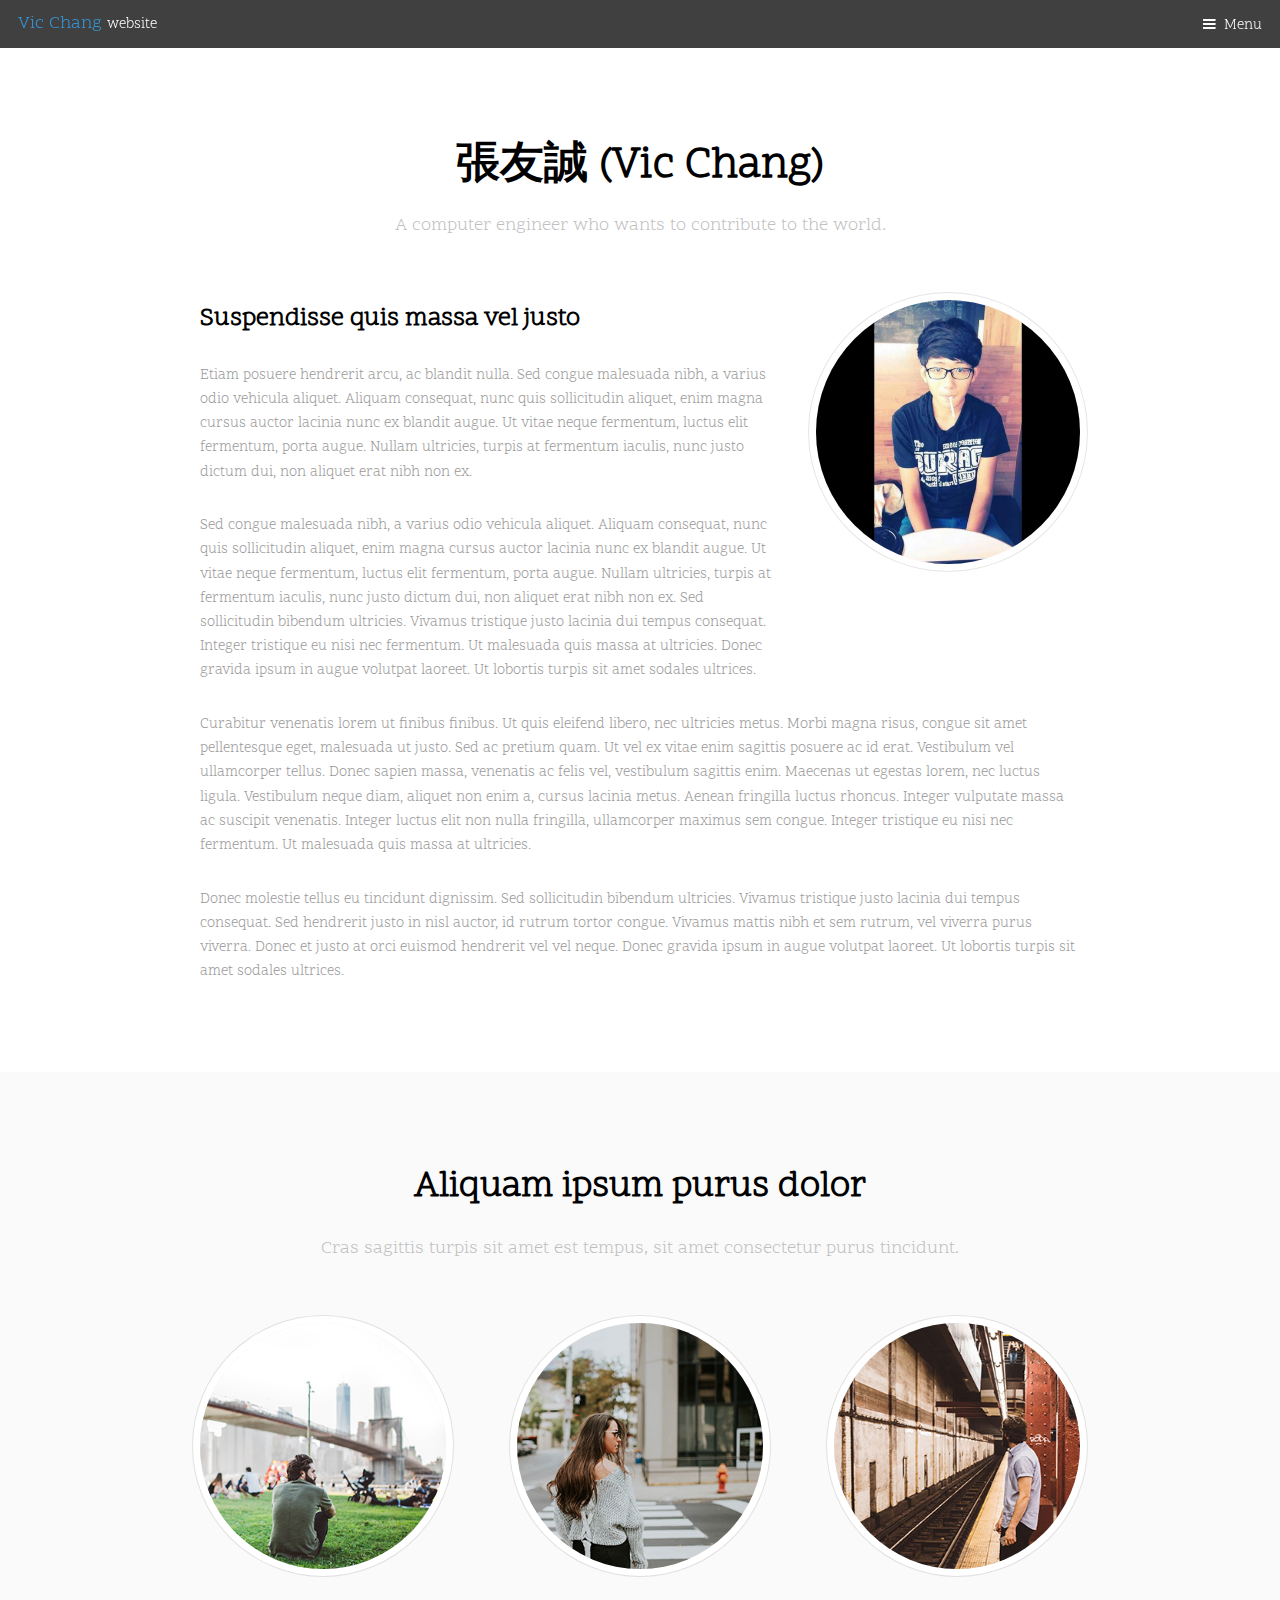
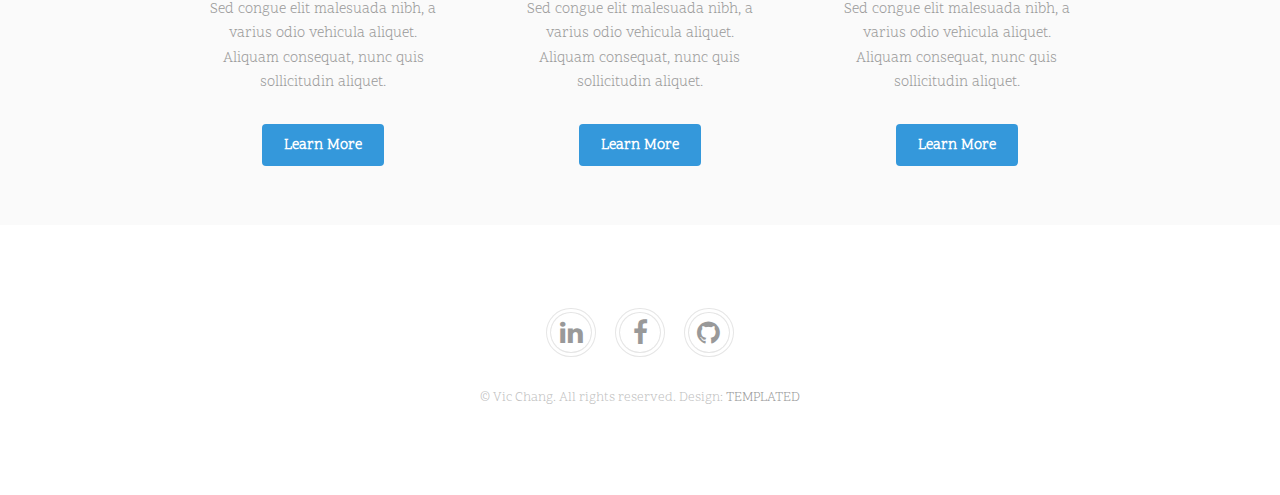
==== introduction.html @ eda4cd10 "without complete introduction" ====
<!DOCTYPE HTML>
<!--
	Urban by TEMPLATED
	templated.co @templatedco
	Released for free under the Creative Commons Attribution 3.0 license (templated.co/license)
-->
<html>
	<head>
		<title>Vic Chang website</title>
		<meta name="author" content="Vic.Chang">
        <meta name="description" content="My Personal Website">
        <meta name="keywords" content="Vic Chang">
        <meta charset="utf-8">
		<meta name="viewport" content="width=device-width, initial-scale=1" />
		<link rel="stylesheet" href="assets/css/main.css" />
	</head>
	<body class="subpage">

		<!-- Header -->
			<header id="header">
				<div class="logo"><a href="index.html">Vic Chang <span>website</span></a></div>
				<a href="#menu">Menu</a>
			</header>

		<!-- Nav -->
			<nav id="menu">
				<ul class="links">
					<li><a href="index.html">Home</a></li>
					<li><a href="introduction.html">Introduction</a></li>
				</ul>
			</nav>

		<!-- Main -->
			<div id="main">

				<!-- Section -->
					<section class="wrapper">
						<div class="inner">
							<header class="align-center">
								<h1>張友誠 (Vic Chang)</h1>
								<p>A computer engineer who wants to contribute to the world.</p>
							</header>
							<div class="flex flex-2">
								<div class="col col2">
									<h3>Suspendisse quis massa vel justo</h3>
									<p>Etiam posuere hendrerit arcu, ac blandit nulla. Sed congue malesuada nibh, a varius odio vehicula aliquet. Aliquam consequat, nunc quis sollicitudin aliquet, enim magna cursus auctor lacinia nunc ex blandit augue. Ut vitae neque fermentum, luctus elit fermentum, porta augue. Nullam ultricies, turpis at fermentum iaculis, nunc justo dictum dui, non aliquet erat nibh non ex.</p>
									<p>Sed congue malesuada nibh, a varius odio vehicula aliquet. Aliquam consequat, nunc quis sollicitudin aliquet, enim magna cursus auctor lacinia nunc ex blandit augue. Ut vitae neque fermentum, luctus elit fermentum, porta augue. Nullam ultricies, turpis at fermentum iaculis, nunc justo dictum dui, non aliquet erat nibh non ex. Sed sollicitudin bibendum ultricies. Vivamus tristique justo lacinia dui tempus consequat. Integer tristique eu nisi nec fermentum. Ut malesuada quis massa at ultricies. Donec gravida ipsum in augue volutpat laoreet. Ut lobortis turpis sit amet sodales ultrices.</p>
								</div>
								<div class="col col1 first">
									<div class="image round fit">
										<a href="generic.html" class="link"><img src="images/pic01.jpg" alt="" /></a>
									</div>
								</div>
							</div>
							<p>Curabitur venenatis lorem ut finibus finibus. Ut quis eleifend libero, nec ultricies metus. Morbi magna risus, congue sit amet pellentesque eget, malesuada ut justo. Sed ac pretium quam. Ut vel ex vitae enim sagittis posuere ac id erat. Vestibulum vel ullamcorper tellus. Donec sapien massa, venenatis ac felis vel, vestibulum sagittis enim. Maecenas ut egestas lorem, nec luctus ligula. Vestibulum neque diam, aliquet non enim a, cursus lacinia metus. Aenean fringilla luctus rhoncus. Integer vulputate massa ac suscipit venenatis. Integer luctus elit non nulla fringilla, ullamcorper maximus sem congue. Integer tristique eu nisi nec fermentum. Ut malesuada quis massa at ultricies.</p>
							<p>Donec molestie tellus eu tincidunt dignissim. Sed sollicitudin bibendum ultricies. Vivamus tristique justo lacinia dui tempus consequat. Sed hendrerit justo in nisl auctor, id rutrum tortor congue. Vivamus mattis nibh et sem rutrum, vel viverra purus viverra. Donec et justo at orci euismod hendrerit vel vel neque. Donec gravida ipsum in augue volutpat laoreet. Ut lobortis turpis sit amet sodales ultrices.</p>
						</div>
					</section>

				<!-- Section -->
					<section class="wrapper style1">
						<div class="inner">
							<header class="align-center">
								<h2>Aliquam ipsum purus dolor</h2>
								<p>Cras sagittis turpis sit amet est tempus, sit amet consectetur purus tincidunt.</p>
							</header>
							<div class="flex flex-3">
								<div class="col align-center">
									<div class="image round fit">
										<img src="images/pic03.jpg" alt="" />
									</div>
									<p>Sed congue elit malesuada nibh, a varius odio vehicula aliquet. Aliquam consequat, nunc quis sollicitudin aliquet. </p>
									<a href="#" class="button">Learn More</a>
								</div>
								<div class="col align-center">
									<div class="image round fit">
										<img src="images/pic05.jpg" alt="" />
									</div>
									<p>Sed congue elit malesuada nibh, a varius odio vehicula aliquet. Aliquam consequat, nunc quis sollicitudin aliquet. </p>
									<a href="#" class="button">Learn More</a>
								</div>
								<div class="col align-center">
									<div class="image round fit">
										<img src="images/pic04.jpg" alt="" />
									</div>
									<p>Sed congue elit malesuada nibh, a varius odio vehicula aliquet. Aliquam consequat, nunc quis sollicitudin aliquet. </p>
									<a href="#" class="button">Learn More</a>
								</div>
							</div>
						</div>
					</section>

			</div>

		<!-- Footer -->
			<footer id="footer">
				<div class="copyright">
					<ul class="icons">
						<li><a href="https://www.linkedin.com/in/%E5%8F%8B%E8%AA%A0-%E5%BC%B5-ab530b111/" class="icon fa-linkedin"><span class="label">Twitter</span></a></li>
						<li><a href="https://www.facebook.com/profile.php?id=100000401295450" class="icon fa-facebook"><span class="label">Facebook</span></a></li>
						<li><a href="https://github.com/vic85821" class="icon fa-github"><span class="label">Instagram</span></a></li>
					</ul>
					<p>&copy; Vic Chang. All rights reserved. Design: <a href="https://templated.co">TEMPLATED</a></p>
				</div>
			</footer>

		<!-- Scripts -->
			<script src="assets/js/jquery.min.js"></script>
			<script src="assets/js/jquery.scrolly.min.js"></script>
			<script src="assets/js/jquery.scrollex.min.js"></script>
			<script src="assets/js/skel.min.js"></script>
			<script src="assets/js/util.js"></script>
			<script src="assets/js/main.js"></script>

	</body>
</html>
---- assets/css/main.css ----
@charset "UTF-8";
@import url(font-awesome.min.css);
@import url("https://fonts.googleapis.com/css?family=Scope+One|Trocchi");

/*
	Urban by TEMPLATED
	templated.co @templatedco
	Released for free under the Creative Commons Attribution 3.0 license (templated.co/license)
*/

/* Reset */

	html, body, div, span, applet, object, iframe, h1, h2, h3, h4, h5, h6, p, blockquote, pre, a, abbr, acronym, address, big, cite, code, del, dfn, em, img, ins, kbd, q, s, samp, small, strike, strong, sub, sup, tt, var, b, u, i, center, dl, dt, dd, ol, ul, li, fieldset, form, label, legend, table, caption, tbody, tfoot, thead, tr, th, td, article, aside, canvas, details, embed, figure, figcaption, footer, header, hgroup, menu, nav, output, ruby, section, summary, time, mark, audio, video {
		margin: 0;
		padding: 0;
		border: 0;
		font-size: 100%;
		font: inherit;
		vertical-align: baseline;
	}

	article, aside, details, figcaption, figure, footer, header, hgroup, menu, nav, section {
		display: block;
	}

	body {
		line-height: 1;
	}

	ol, ul {
		list-style: none;
	}

	blockquote, q {
		quotes: none;
	}

	blockquote:before, blockquote:after, q:before, q:after {
		content: '';
		content: none;
	}

	table {
		border-collapse: collapse;
		border-spacing: 0;
	}

	body {
		-webkit-text-size-adjust: none;
	}

/* Box Model */

	*, *:before, *:after {
		-moz-box-sizing: border-box;
		-webkit-box-sizing: border-box;
		box-sizing: border-box;
	}

/* Containers */

	.container {
		margin-left: auto;
		margin-right: auto;
	}

	.container.\31 25\25 {
		width: 100%;
		max-width: 100em;
		min-width: 80em;
	}

	.container.\37 5\25 {
		width: 60em;
	}

	.container.\35 0\25 {
		width: 40em;
	}

	.container.\32 5\25 {
		width: 20em;
	}

	.container {
		width: 80em;
	}

	@media screen and (max-width: 1680px) {

		.container.\31 25\25 {
			width: 100%;
			max-width: 100em;
			min-width: 80em;
		}

		.container.\37 5\25 {
			width: 60em;
		}

		.container.\35 0\25 {
			width: 40em;
		}

		.container.\32 5\25 {
			width: 20em;
		}

		.container {
			width: 80em;
		}

	}

	@media screen and (max-width: 1280px) {

		.container.\31 25\25 {
			width: 100%;
			max-width: 81.25em;
			min-width: 65em;
		}

		.container.\37 5\25 {
			width: 48.75em;
		}

		.container.\35 0\25 {
			width: 32.5em;
		}

		.container.\32 5\25 {
			width: 16.25em;
		}

		.container {
			width: 65em;
		}

	}

	@media screen and (max-width: 980px) {

		.container.\31 25\25 {
			width: 100%;
			max-width: 112.5%;
			min-width: 90%;
		}

		.container.\37 5\25 {
			width: 67.5%;
		}

		.container.\35 0\25 {
			width: 45%;
		}

		.container.\32 5\25 {
			width: 22.5%;
		}

		.container {
			width: 90%;
		}

	}

	@media screen and (max-width: 736px) {

		.container.\31 25\25 {
			width: 100%;
			max-width: 112.5%;
			min-width: 90%;
		}

		.container.\37 5\25 {
			width: 67.5%;
		}

		.container.\35 0\25 {
			width: 45%;
		}

		.container.\32 5\25 {
			width: 22.5%;
		}

		.container {
			width: 90% !important;
		}

	}

	@media screen and (max-width: 480px) {

		.container.\31 25\25 {
			width: 100%;
			max-width: 112.5%;
			min-width: 90%;
		}

		.container.\37 5\25 {
			width: 67.5%;
		}

		.container.\35 0\25 {
			width: 45%;
		}

		.container.\32 5\25 {
			width: 22.5%;
		}

		.container {
			width: 90% !important;
		}

	}

/* Grid */

	.row {
		border-bottom: solid 1px transparent;
		-moz-box-sizing: border-box;
		-webkit-box-sizing: border-box;
		box-sizing: border-box;
	}

	.row > * {
		float: left;
		-moz-box-sizing: border-box;
		-webkit-box-sizing: border-box;
		box-sizing: border-box;
	}

	.row:after, .row:before {
		content: '';
		display: block;
		clear: both;
		height: 0;
	}

	.row.uniform > * > :first-child {
		margin-top: 0;
	}

	.row.uniform > * > :last-child {
		margin-bottom: 0;
	}

	.row.\30 \25 > * {
		padding: 0 0 0 0em;
	}

	.row.\30 \25 {
		margin: 0 0 -1px 0em;
	}

	.row.uniform.\30 \25 > * {
		padding: 0em 0 0 0em;
	}

	.row.uniform.\30 \25 {
		margin: 0em 0 -1px 0em;
	}

	.row > * {
		padding: 0 0 0 2em;
	}

	.row {
		margin: 0 0 -1px -2em;
	}

	.row.uniform > * {
		padding: 2em 0 0 2em;
	}

	.row.uniform {
		margin: -2em 0 -1px -2em;
	}

	.row.\32 00\25 > * {
		padding: 0 0 0 4em;
	}

	.row.\32 00\25 {
		margin: 0 0 -1px -4em;
	}

	.row.uniform.\32 00\25 > * {
		padding: 4em 0 0 4em;
	}

	.row.uniform.\32 00\25 {
		margin: -4em 0 -1px -4em;
	}

	.row.\31 50\25 > * {
		padding: 0 0 0 3em;
	}

	.row.\31 50\25 {
		margin: 0 0 -1px -3em;
	}

	.row.uniform.\31 50\25 > * {
		padding: 3em 0 0 3em;
	}

	.row.uniform.\31 50\25 {
		margin: -3em 0 -1px -3em;
	}

	.row.\35 0\25 > * {
		padding: 0 0 0 1em;
	}

	.row.\35 0\25 {
		margin: 0 0 -1px -1em;
	}

	.row.uniform.\35 0\25 > * {
		padding: 1em 0 0 1em;
	}

	.row.uniform.\35 0\25 {
		margin: -1em 0 -1px -1em;
	}

	.row.\32 5\25 > * {
		padding: 0 0 0 0.5em;
	}

	.row.\32 5\25 {
		margin: 0 0 -1px -0.5em;
	}

	.row.uniform.\32 5\25 > * {
		padding: 0.5em 0 0 0.5em;
	}

	.row.uniform.\32 5\25 {
		margin: -0.5em 0 -1px -0.5em;
	}

	.\31 2u, .\31 2u\24 {
		width: 100%;
		clear: none;
		margin-left: 0;
	}

	.\31 1u, .\31 1u\24 {
		width: 91.6666666667%;
		clear: none;
		margin-left: 0;
	}

	.\31 0u, .\31 0u\24 {
		width: 83.3333333333%;
		clear: none;
		margin-left: 0;
	}

	.\39 u, .\39 u\24 {
		width: 75%;
		clear: none;
		margin-left: 0;
	}

	.\38 u, .\38 u\24 {
		width: 66.6666666667%;
		clear: none;
		margin-left: 0;
	}

	.\37 u, .\37 u\24 {
		width: 58.3333333333%;
		clear: none;
		margin-left: 0;
	}

	.\36 u, .\36 u\24 {
		width: 50%;
		clear: none;
		margin-left: 0;
	}

	.\35 u, .\35 u\24 {
		width: 41.6666666667%;
		clear: none;
		margin-left: 0;
	}

	.\34 u, .\34 u\24 {
		width: 33.3333333333%;
		clear: none;
		margin-left: 0;
	}

	.\33 u, .\33 u\24 {
		width: 25%;
		clear: none;
		margin-left: 0;
	}

	.\32 u, .\32 u\24 {
		width: 16.6666666667%;
		clear: none;
		margin-left: 0;
	}

	.\31 u, .\31 u\24 {
		width: 8.3333333333%;
		clear: none;
		margin-left: 0;
	}

	.\31 2u\24 + *,
	.\31 1u\24 + *,
	.\31 0u\24 + *,
	.\39 u\24 + *,
	.\38 u\24 + *,
	.\37 u\24 + *,
	.\36 u\24 + *,
	.\35 u\24 + *,
	.\34 u\24 + *,
	.\33 u\24 + *,
	.\32 u\24 + *,
	.\31 u\24 + * {
		clear: left;
	}

	.\-11u {
		margin-left: 91.66667%;
	}

	.\-10u {
		margin-left: 83.33333%;
	}

	.\-9u {
		margin-left: 75%;
	}

	.\-8u {
		margin-left: 66.66667%;
	}

	.\-7u {
		margin-left: 58.33333%;
	}

	.\-6u {
		margin-left: 50%;
	}

	.\-5u {
		margin-left: 41.66667%;
	}

	.\-4u {
		margin-left: 33.33333%;
	}

	.\-3u {
		margin-left: 25%;
	}

	.\-2u {
		margin-left: 16.66667%;
	}

	.\-1u {
		margin-left: 8.33333%;
	}

	@media screen and (max-width: 1680px) {

		.row > * {
			padding: 0 0 0 2em;
		}

		.row {
			margin: 0 0 -1px -2em;
		}

		.row.uniform > * {
			padding: 2em 0 0 2em;
		}

		.row.uniform {
			margin: -2em 0 -1px -2em;
		}

		.row.\32 00\25 > * {
			padding: 0 0 0 4em;
		}

		.row.\32 00\25 {
			margin: 0 0 -1px -4em;
		}

		.row.uniform.\32 00\25 > * {
			padding: 4em 0 0 4em;
		}

		.row.uniform.\32 00\25 {
			margin: -4em 0 -1px -4em;
		}

		.row.\31 50\25 > * {
			padding: 0 0 0 3em;
		}

		.row.\31 50\25 {
			margin: 0 0 -1px -3em;
		}

		.row.uniform.\31 50\25 > * {
			padding: 3em 0 0 3em;
		}

		.row.uniform.\31 50\25 {
			margin: -3em 0 -1px -3em;
		}

		.row.\35 0\25 > * {
			padding: 0 0 0 1em;
		}

		.row.\35 0\25 {
			margin: 0 0 -1px -1em;
		}

		.row.uniform.\35 0\25 > * {
			padding: 1em 0 0 1em;
		}

		.row.uniform.\35 0\25 {
			margin: -1em 0 -1px -1em;
		}

		.row.\32 5\25 > * {
			padding: 0 0 0 0.5em;
		}

		.row.\32 5\25 {
			margin: 0 0 -1px -0.5em;
		}

		.row.uniform.\32 5\25 > * {
			padding: 0.5em 0 0 0.5em;
		}

		.row.uniform.\32 5\25 {
			margin: -0.5em 0 -1px -0.5em;
		}

		.\31 2u\28xlarge\29, .\31 2u\24\28xlarge\29 {
			width: 100%;
			clear: none;
			margin-left: 0;
		}

		.\31 1u\28xlarge\29, .\31 1u\24\28xlarge\29 {
			width: 91.6666666667%;
			clear: none;
			margin-left: 0;
		}

		.\31 0u\28xlarge\29, .\31 0u\24\28xlarge\29 {
			width: 83.3333333333%;
			clear: none;
			margin-left: 0;
		}

		.\39 u\28xlarge\29, .\39 u\24\28xlarge\29 {
			width: 75%;
			clear: none;
			margin-left: 0;
		}

		.\38 u\28xlarge\29, .\38 u\24\28xlarge\29 {
			width: 66.6666666667%;
			clear: none;
			margin-left: 0;
		}

		.\37 u\28xlarge\29, .\37 u\24\28xlarge\29 {
			width: 58.3333333333%;
			clear: none;
			margin-left: 0;
		}

		.\36 u\28xlarge\29, .\36 u\24\28xlarge\29 {
			width: 50%;
			clear: none;
			margin-left: 0;
		}

		.\35 u\28xlarge\29, .\35 u\24\28xlarge\29 {
			width: 41.6666666667%;
			clear: none;
			margin-left: 0;
		}

		.\34 u\28xlarge\29, .\34 u\24\28xlarge\29 {
			width: 33.3333333333%;
			clear: none;
			margin-left: 0;
		}

		.\33 u\28xlarge\29, .\33 u\24\28xlarge\29 {
			width: 25%;
			clear: none;
			margin-left: 0;
		}

		.\32 u\28xlarge\29, .\32 u\24\28xlarge\29 {
			width: 16.6666666667%;
			clear: none;
			margin-left: 0;
		}

		.\31 u\28xlarge\29, .\31 u\24\28xlarge\29 {
			width: 8.3333333333%;
			clear: none;
			margin-left: 0;
		}

		.\31 2u\24\28xlarge\29 + *,
		.\31 1u\24\28xlarge\29 + *,
		.\31 0u\24\28xlarge\29 + *,
		.\39 u\24\28xlarge\29 + *,
		.\38 u\24\28xlarge\29 + *,
		.\37 u\24\28xlarge\29 + *,
		.\36 u\24\28xlarge\29 + *,
		.\35 u\24\28xlarge\29 + *,
		.\34 u\24\28xlarge\29 + *,
		.\33 u\24\28xlarge\29 + *,
		.\32 u\24\28xlarge\29 + *,
		.\31 u\24\28xlarge\29 + * {
			clear: left;
		}

		.\-11u\28xlarge\29 {
			margin-left: 91.66667%;
		}

		.\-10u\28xlarge\29 {
			margin-left: 83.33333%;
		}

		.\-9u\28xlarge\29 {
			margin-left: 75%;
		}

		.\-8u\28xlarge\29 {
			margin-left: 66.66667%;
		}

		.\-7u\28xlarge\29 {
			margin-left: 58.33333%;
		}

		.\-6u\28xlarge\29 {
			margin-left: 50%;
		}

		.\-5u\28xlarge\29 {
			margin-left: 41.66667%;
		}

		.\-4u\28xlarge\29 {
			margin-left: 33.33333%;
		}

		.\-3u\28xlarge\29 {
			margin-left: 25%;
		}

		.\-2u\28xlarge\29 {
			margin-left: 16.66667%;
		}

		.\-1u\28xlarge\29 {
			margin-left: 8.33333%;
		}

	}

	@media screen and (max-width: 1280px) {

		.row > * {
			padding: 0 0 0 1.5em;
		}

		.row {
			margin: 0 0 -1px -1.5em;
		}

		.row.uniform > * {
			padding: 1.5em 0 0 1.5em;
		}

		.row.uniform {
			margin: -1.5em 0 -1px -1.5em;
		}

		.row.\32 00\25 > * {
			padding: 0 0 0 3em;
		}

		.row.\32 00\25 {
			margin: 0 0 -1px -3em;
		}

		.row.uniform.\32 00\25 > * {
			padding: 3em 0 0 3em;
		}

		.row.uniform.\32 00\25 {
			margin: -3em 0 -1px -3em;
		}

		.row.\31 50\25 > * {
			padding: 0 0 0 2.25em;
		}

		.row.\31 50\25 {
			margin: 0 0 -1px -2.25em;
		}

		.row.uniform.\31 50\25 > * {
			padding: 2.25em 0 0 2.25em;
		}

		.row.uniform.\31 50\25 {
			margin: -2.25em 0 -1px -2.25em;
		}

		.row.\35 0\25 > * {
			padding: 0 0 0 0.75em;
		}

		.row.\35 0\25 {
			margin: 0 0 -1px -0.75em;
		}

		.row.uniform.\35 0\25 > * {
			padding: 0.75em 0 0 0.75em;
		}

		.row.uniform.\35 0\25 {
			margin: -0.75em 0 -1px -0.75em;
		}

		.row.\32 5\25 > * {
			padding: 0 0 0 0.375em;
		}

		.row.\32 5\25 {
			margin: 0 0 -1px -0.375em;
		}

		.row.uniform.\32 5\25 > * {
			padding: 0.375em 0 0 0.375em;
		}

		.row.uniform.\32 5\25 {
			margin: -0.375em 0 -1px -0.375em;
		}

		.\31 2u\28large\29, .\31 2u\24\28large\29 {
			width: 100%;
			clear: none;
			margin-left: 0;
		}

		.\31 1u\28large\29, .\31 1u\24\28large\29 {
			width: 91.6666666667%;
			clear: none;
			margin-left: 0;
		}

		.\31 0u\28large\29, .\31 0u\24\28large\29 {
			width: 83.3333333333%;
			clear: none;
			margin-left: 0;
		}

		.\39 u\28large\29, .\39 u\24\28large\29 {
			width: 75%;
			clear: none;
			margin-left: 0;
		}

		.\38 u\28large\29, .\38 u\24\28large\29 {
			width: 66.6666666667%;
			clear: none;
			margin-left: 0;
		}

		.\37 u\28large\29, .\37 u\24\28large\29 {
			width: 58.3333333333%;
			clear: none;
			margin-left: 0;
		}

		.\36 u\28large\29, .\36 u\24\28large\29 {
			width: 50%;
			clear: none;
			margin-left: 0;
		}

		.\35 u\28large\29, .\35 u\24\28large\29 {
			width: 41.6666666667%;
			clear: none;
			margin-left: 0;
		}

		.\34 u\28large\29, .\34 u\24\28large\29 {
			width: 33.3333333333%;
			clear: none;
			margin-left: 0;
		}

		.\33 u\28large\29, .\33 u\24\28large\29 {
			width: 25%;
			clear: none;
			margin-left: 0;
		}

		.\32 u\28large\29, .\32 u\24\28large\29 {
			width: 16.6666666667%;
			clear: none;
			margin-left: 0;
		}

		.\31 u\28large\29, .\31 u\24\28large\29 {
			width: 8.3333333333%;
			clear: none;
			margin-left: 0;
		}

		.\31 2u\24\28large\29 + *,
		.\31 1u\24\28large\29 + *,
		.\31 0u\24\28large\29 + *,
		.\39 u\24\28large\29 + *,
		.\38 u\24\28large\29 + *,
		.\37 u\24\28large\29 + *,
		.\36 u\24\28large\29 + *,
		.\35 u\24\28large\29 + *,
		.\34 u\24\28large\29 + *,
		.\33 u\24\28large\29 + *,
		.\32 u\24\28large\29 + *,
		.\31 u\24\28large\29 + * {
			clear: left;
		}

		.\-11u\28large\29 {
			margin-left: 91.66667%;
		}

		.\-10u\28large\29 {
			margin-left: 83.33333%;
		}

		.\-9u\28large\29 {
			margin-left: 75%;
		}

		.\-8u\28large\29 {
			margin-left: 66.66667%;
		}

		.\-7u\28large\29 {
			margin-left: 58.33333%;
		}

		.\-6u\28large\29 {
			margin-left: 50%;
		}

		.\-5u\28large\29 {
			margin-left: 41.66667%;
		}

		.\-4u\28large\29 {
			margin-left: 33.33333%;
		}

		.\-3u\28large\29 {
			margin-left: 25%;
		}

		.\-2u\28large\29 {
			margin-left: 16.66667%;
		}

		.\-1u\28large\29 {
			margin-left: 8.33333%;
		}

	}

	@media screen and (max-width: 980px) {

		.row > * {
			padding: 0 0 0 1.5em;
		}

		.row {
			margin: 0 0 -1px -1.5em;
		}

		.row.uniform > * {
			padding: 1.5em 0 0 1.5em;
		}

		.row.uniform {
			margin: -1.5em 0 -1px -1.5em;
		}

		.row.\32 00\25 > * {
			padding: 0 0 0 3em;
		}

		.row.\32 00\25 {
			margin: 0 0 -1px -3em;
		}

		.row.uniform.\32 00\25 > * {
			padding: 3em 0 0 3em;
		}

		.row.uniform.\32 00\25 {
			margin: -3em 0 -1px -3em;
		}

		.row.\31 50\25 > * {
			padding: 0 0 0 2.25em;
		}

		.row.\31 50\25 {
			margin: 0 0 -1px -2.25em;
		}

		.row.uniform.\31 50\25 > * {
			padding: 2.25em 0 0 2.25em;
		}

		.row.uniform.\31 50\25 {
			margin: -2.25em 0 -1px -2.25em;
		}

		.row.\35 0\25 > * {
			padding: 0 0 0 0.75em;
		}

		.row.\35 0\25 {
			margin: 0 0 -1px -0.75em;
		}

		.row.uniform.\35 0\25 > * {
			padding: 0.75em 0 0 0.75em;
		}

		.row.uniform.\35 0\25 {
			margin: -0.75em 0 -1px -0.75em;
		}

		.row.\32 5\25 > * {
			padding: 0 0 0 0.375em;
		}

		.row.\32 5\25 {
			margin: 0 0 -1px -0.375em;
		}

		.row.uniform.\32 5\25 > * {
			padding: 0.375em 0 0 0.375em;
		}

		.row.uniform.\32 5\25 {
			margin: -0.375em 0 -1px -0.375em;
		}

		.\31 2u\28medium\29, .\31 2u\24\28medium\29 {
			width: 100%;
			clear: none;
			margin-left: 0;
		}

		.\31 1u\28medium\29, .\31 1u\24\28medium\29 {
			width: 91.6666666667%;
			clear: none;
			margin-left: 0;
		}

		.\31 0u\28medium\29, .\31 0u\24\28medium\29 {
			width: 83.3333333333%;
			clear: none;
			margin-left: 0;
		}

		.\39 u\28medium\29, .\39 u\24\28medium\29 {
			width: 75%;
			clear: none;
			margin-left: 0;
		}

		.\38 u\28medium\29, .\38 u\24\28medium\29 {
			width: 66.6666666667%;
			clear: none;
			margin-left: 0;
		}

		.\37 u\28medium\29, .\37 u\24\28medium\29 {
			width: 58.3333333333%;
			clear: none;
			margin-left: 0;
		}

		.\36 u\28medium\29, .\36 u\24\28medium\29 {
			width: 50%;
			clear: none;
			margin-left: 0;
		}

		.\35 u\28medium\29, .\35 u\24\28medium\29 {
			width: 41.6666666667%;
			clear: none;
			margin-left: 0;
		}

		.\34 u\28medium\29, .\34 u\24\28medium\29 {
			width: 33.3333333333%;
			clear: none;
			margin-left: 0;
		}

		.\33 u\28medium\29, .\33 u\24\28medium\29 {
			width: 25%;
			clear: none;
			margin-left: 0;
		}

		.\32 u\28medium\29, .\32 u\24\28medium\29 {
			width: 16.6666666667%;
			clear: none;
			margin-left: 0;
		}

		.\31 u\28medium\29, .\31 u\24\28medium\29 {
			width: 8.3333333333%;
			clear: none;
			margin-left: 0;
		}

		.\31 2u\24\28medium\29 + *,
		.\31 1u\24\28medium\29 + *,
		.\31 0u\24\28medium\29 + *,
		.\39 u\24\28medium\29 + *,
		.\38 u\24\28medium\29 + *,
		.\37 u\24\28medium\29 + *,
		.\36 u\24\28medium\29 + *,
		.\35 u\24\28medium\29 + *,
		.\34 u\24\28medium\29 + *,
		.\33 u\24\28medium\29 + *,
		.\32 u\24\28medium\29 + *,
		.\31 u\24\28medium\29 + * {
			clear: left;
		}

		.\-11u\28medium\29 {
			margin-left: 91.66667%;
		}

		.\-10u\28medium\29 {
			margin-left: 83.33333%;
		}

		.\-9u\28medium\29 {
			margin-left: 75%;
		}

		.\-8u\28medium\29 {
			margin-left: 66.66667%;
		}

		.\-7u\28medium\29 {
			margin-left: 58.33333%;
		}

		.\-6u\28medium\29 {
			margin-left: 50%;
		}

		.\-5u\28medium\29 {
			margin-left: 41.66667%;
		}

		.\-4u\28medium\29 {
			margin-left: 33.33333%;
		}

		.\-3u\28medium\29 {
			margin-left: 25%;
		}

		.\-2u\28medium\29 {
			margin-left: 16.66667%;
		}

		.\-1u\28medium\29 {
			margin-left: 8.33333%;
		}

	}

	@media screen and (max-width: 736px) {

		.row > * {
			padding: 0 0 0 1.25em;
		}

		.row {
			margin: 0 0 -1px -1.25em;
		}

		.row.uniform > * {
			padding: 1.25em 0 0 1.25em;
		}

		.row.uniform {
			margin: -1.25em 0 -1px -1.25em;
		}

		.row.\32 00\25 > * {
			padding: 0 0 0 2.5em;
		}

		.row.\32 00\25 {
			margin: 0 0 -1px -2.5em;
		}

		.row.uniform.\32 00\25 > * {
			padding: 2.5em 0 0 2.5em;
		}

		.row.uniform.\32 00\25 {
			margin: -2.5em 0 -1px -2.5em;
		}

		.row.\31 50\25 > * {
			padding: 0 0 0 1.875em;
		}

		.row.\31 50\25 {
			margin: 0 0 -1px -1.875em;
		}

		.row.uniform.\31 50\25 > * {
			padding: 1.875em 0 0 1.875em;
		}

		.row.uniform.\31 50\25 {
			margin: -1.875em 0 -1px -1.875em;
		}

		.row.\35 0\25 > * {
			padding: 0 0 0 0.625em;
		}

		.row.\35 0\25 {
			margin: 0 0 -1px -0.625em;
		}

		.row.uniform.\35 0\25 > * {
			padding: 0.625em 0 0 0.625em;
		}

		.row.uniform.\35 0\25 {
			margin: -0.625em 0 -1px -0.625em;
		}

		.row.\32 5\25 > * {
			padding: 0 0 0 0.3125em;
		}

		.row.\32 5\25 {
			margin: 0 0 -1px -0.3125em;
		}

		.row.uniform.\32 5\25 > * {
			padding: 0.3125em 0 0 0.3125em;
		}

		.row.uniform.\32 5\25 {
			margin: -0.3125em 0 -1px -0.3125em;
		}

		.\31 2u\28small\29, .\31 2u\24\28small\29 {
			width: 100%;
			clear: none;
			margin-left: 0;
		}

		.\31 1u\28small\29, .\31 1u\24\28small\29 {
			width: 91.6666666667%;
			clear: none;
			margin-left: 0;
		}

		.\31 0u\28small\29, .\31 0u\24\28small\29 {
			width: 83.3333333333%;
			clear: none;
			margin-left: 0;
		}

		.\39 u\28small\29, .\39 u\24\28small\29 {
			width: 75%;
			clear: none;
			margin-left: 0;
		}

		.\38 u\28small\29, .\38 u\24\28small\29 {
			width: 66.6666666667%;
			clear: none;
			margin-left: 0;
		}

		.\37 u\28small\29, .\37 u\24\28small\29 {
			width: 58.3333333333%;
			clear: none;
			margin-left: 0;
		}

		.\36 u\28small\29, .\36 u\24\28small\29 {
			width: 50%;
			clear: none;
			margin-left: 0;
		}

		.\35 u\28small\29, .\35 u\24\28small\29 {
			width: 41.6666666667%;
			clear: none;
			margin-left: 0;
		}

		.\34 u\28small\29, .\34 u\24\28small\29 {
			width: 33.3333333333%;
			clear: none;
			margin-left: 0;
		}

		.\33 u\28small\29, .\33 u\24\28small\29 {
			width: 25%;
			clear: none;
			margin-left: 0;
		}

		.\32 u\28small\29, .\32 u\24\28small\29 {
			width: 16.6666666667%;
			clear: none;
			margin-left: 0;
		}

		.\31 u\28small\29, .\31 u\24\28small\29 {
			width: 8.3333333333%;
			clear: none;
			margin-left: 0;
		}

		.\31 2u\24\28small\29 + *,
		.\31 1u\24\28small\29 + *,
		.\31 0u\24\28small\29 + *,
		.\39 u\24\28small\29 + *,
		.\38 u\24\28small\29 + *,
		.\37 u\24\28small\29 + *,
		.\36 u\24\28small\29 + *,
		.\35 u\24\28small\29 + *,
		.\34 u\24\28small\29 + *,
		.\33 u\24\28small\29 + *,
		.\32 u\24\28small\29 + *,
		.\31 u\24\28small\29 + * {
			clear: left;
		}

		.\-11u\28small\29 {
			margin-left: 91.66667%;
		}

		.\-10u\28small\29 {
			margin-left: 83.33333%;
		}

		.\-9u\28small\29 {
			margin-left: 75%;
		}

		.\-8u\28small\29 {
			margin-left: 66.66667%;
		}

		.\-7u\28small\29 {
			margin-left: 58.33333%;
		}

		.\-6u\28small\29 {
			margin-left: 50%;
		}

		.\-5u\28small\29 {
			margin-left: 41.66667%;
		}

		.\-4u\28small\29 {
			margin-left: 33.33333%;
		}

		.\-3u\28small\29 {
			margin-left: 25%;
		}

		.\-2u\28small\29 {
			margin-left: 16.66667%;
		}

		.\-1u\28small\29 {
			margin-left: 8.33333%;
		}

	}

	@media screen and (max-width: 480px) {

		.row > * {
			padding: 0 0 0 1.25em;
		}

		.row {
			margin: 0 0 -1px -1.25em;
		}

		.row.uniform > * {
			padding: 1.25em 0 0 1.25em;
		}

		.row.uniform {
			margin: -1.25em 0 -1px -1.25em;
		}

		.row.\32 00\25 > * {
			padding: 0 0 0 2.5em;
		}

		.row.\32 00\25 {
			margin: 0 0 -1px -2.5em;
		}

		.row.uniform.\32 00\25 > * {
			padding: 2.5em 0 0 2.5em;
		}

		.row.uniform.\32 00\25 {
			margin: -2.5em 0 -1px -2.5em;
		}

		.row.\31 50\25 > * {
			padding: 0 0 0 1.875em;
		}

		.row.\31 50\25 {
			margin: 0 0 -1px -1.875em;
		}

		.row.uniform.\31 50\25 > * {
			padding: 1.875em 0 0 1.875em;
		}

		.row.uniform.\31 50\25 {
			margin: -1.875em 0 -1px -1.875em;
		}

		.row.\35 0\25 > * {
			padding: 0 0 0 0.625em;
		}

		.row.\35 0\25 {
			margin: 0 0 -1px -0.625em;
		}

		.row.uniform.\35 0\25 > * {
			padding: 0.625em 0 0 0.625em;
		}

		.row.uniform.\35 0\25 {
			margin: -0.625em 0 -1px -0.625em;
		}

		.row.\32 5\25 > * {
			padding: 0 0 0 0.3125em;
		}

		.row.\32 5\25 {
			margin: 0 0 -1px -0.3125em;
		}

		.row.uniform.\32 5\25 > * {
			padding: 0.3125em 0 0 0.3125em;
		}

		.row.uniform.\32 5\25 {
			margin: -0.3125em 0 -1px -0.3125em;
		}

		.\31 2u\28xsmall\29, .\31 2u\24\28xsmall\29 {
			width: 100%;
			clear: none;
			margin-left: 0;
		}

		.\31 1u\28xsmall\29, .\31 1u\24\28xsmall\29 {
			width: 91.6666666667%;
			clear: none;
			margin-left: 0;
		}

		.\31 0u\28xsmall\29, .\31 0u\24\28xsmall\29 {
			width: 83.3333333333%;
			clear: none;
			margin-left: 0;
		}

		.\39 u\28xsmall\29, .\39 u\24\28xsmall\29 {
			width: 75%;
			clear: none;
			margin-left: 0;
		}

		.\38 u\28xsmall\29, .\38 u\24\28xsmall\29 {
			width: 66.6666666667%;
			clear: none;
			margin-left: 0;
		}

		.\37 u\28xsmall\29, .\37 u\24\28xsmall\29 {
			width: 58.3333333333%;
			clear: none;
			margin-left: 0;
		}

		.\36 u\28xsmall\29, .\36 u\24\28xsmall\29 {
			width: 50%;
			clear: none;
			margin-left: 0;
		}

		.\35 u\28xsmall\29, .\35 u\24\28xsmall\29 {
			width: 41.6666666667%;
			clear: none;
			margin-left: 0;
		}

		.\34 u\28xsmall\29, .\34 u\24\28xsmall\29 {
			width: 33.3333333333%;
			clear: none;
			margin-left: 0;
		}

		.\33 u\28xsmall\29, .\33 u\24\28xsmall\29 {
			width: 25%;
			clear: none;
			margin-left: 0;
		}

		.\32 u\28xsmall\29, .\32 u\24\28xsmall\29 {
			width: 16.6666666667%;
			clear: none;
			margin-left: 0;
		}

		.\31 u\28xsmall\29, .\31 u\24\28xsmall\29 {
			width: 8.3333333333%;
			clear: none;
			margin-left: 0;
		}

		.\31 2u\24\28xsmall\29 + *,
		.\31 1u\24\28xsmall\29 + *,
		.\31 0u\24\28xsmall\29 + *,
		.\39 u\24\28xsmall\29 + *,
		.\38 u\24\28xsmall\29 + *,
		.\37 u\24\28xsmall\29 + *,
		.\36 u\24\28xsmall\29 + *,
		.\35 u\24\28xsmall\29 + *,
		.\34 u\24\28xsmall\29 + *,
		.\33 u\24\28xsmall\29 + *,
		.\32 u\24\28xsmall\29 + *,
		.\31 u\24\28xsmall\29 + * {
			clear: left;
		}

		.\-11u\28xsmall\29 {
			margin-left: 91.66667%;
		}

		.\-10u\28xsmall\29 {
			margin-left: 83.33333%;
		}

		.\-9u\28xsmall\29 {
			margin-left: 75%;
		}

		.\-8u\28xsmall\29 {
			margin-left: 66.66667%;
		}

		.\-7u\28xsmall\29 {
			margin-left: 58.33333%;
		}

		.\-6u\28xsmall\29 {
			margin-left: 50%;
		}

		.\-5u\28xsmall\29 {
			margin-left: 41.66667%;
		}

		.\-4u\28xsmall\29 {
			margin-left: 33.33333%;
		}

		.\-3u\28xsmall\29 {
			margin-left: 25%;
		}

		.\-2u\28xsmall\29 {
			margin-left: 16.66667%;
		}

		.\-1u\28xsmall\29 {
			margin-left: 8.33333%;
		}

	}

/* Basic */

	@-ms-viewport {
		width: device-width;
	}

	body {
		-ms-overflow-style: scrollbar;
	}

	@media screen and (max-width: 480px) {

		html, body {
			min-width: 320px;
		}

	}

	body {
		background: #fff;
	}

		body.is-loading *, body.is-loading *:before, body.is-loading *:after {
			-moz-animation: none !important;
			-webkit-animation: none !important;
			-ms-animation: none !important;
			animation: none !important;
			-moz-transition: none !important;
			-webkit-transition: none !important;
			-ms-transition: none !important;
			transition: none !important;
		}

/* Type */

	body {
		background-color: #fff;
		color: #999999;
	}

	body, input, select, textarea {
		font-family: "Scope One", serif;
		font-size: 13pt;
		font-weight: 300;
		line-height: 1.65;
	}

		@media screen and (max-width: 1680px) {

			body, input, select, textarea {
				font-size: 11pt;
			}

		}

		@media screen and (max-width: 1280px) {

			body, input, select, textarea {
				font-size: 11pt;
			}

		}

		@media screen and (max-width: 980px) {

			body, input, select, textarea {
				font-size: 12pt;
			}

		}

		@media screen and (max-width: 736px) {

			body, input, select, textarea {
				font-size: 12pt;
			}

		}

		@media screen and (max-width: 480px) {

			body, input, select, textarea {
				font-size: 12pt;
			}

		}

	a {
		-moz-transition: color 0.2s ease-in-out;
		-webkit-transition: color 0.2s ease-in-out;
		-ms-transition: color 0.2s ease-in-out;
		transition: color 0.2s ease-in-out;
		text-decoration: none;
	}

	strong, b {
		font-weight: 700;
	}

	em, i {
		font-style: italic;
	}

	p {
		margin: 0 0 2em 0;
	}

	h1, h2, h3, h4, h5, h6 {
		font-weight: 700;
		line-height: 1.5;
		margin: 0 0 1em 0;
	}

		h1 a, h2 a, h3 a, h4 a, h5 a, h6 a {
			color: inherit;
			text-decoration: none;
		}

	h1 {
		font-size: 3em;
		margin-bottom: .25em;
	}

		@media screen and (max-width: 736px) {

			h1 {
				font-size: 2.5em;
			}

		}

	h2 {
		font-size: 2.5em;
	}

		@media screen and (max-width: 736px) {

			h2 {
				font-size: 2em;
			}

		}

		@media screen and (max-width: 480px) {

			h2 {
				font-size: 1.5em;
			}

		}

	h3 {
		font-size: 1.75em;
	}

		@media screen and (max-width: 736px) {

			h3 {
				font-size: 1.5em;
			}

		}

		@media screen and (max-width: 480px) {

			h3 {
				font-size: 1.25em;
			}

		}

	h4 {
		font-size: 1.5em;
	}

	h5 {
		font-size: 0.9em;
	}

	h6 {
		font-size: 0.7em;
	}

	sub {
		font-size: 0.8em;
		position: relative;
		top: 0.5em;
	}

	sup {
		font-size: 0.8em;
		position: relative;
		top: -0.5em;
	}

	blockquote {
		border-left: solid 4px;
		font-style: italic;
		margin: 0 0 2em 0;
		padding: 0.5em 0 0.5em 2em;
	}

	code {
		border-radius: 4px;
		border: solid 1px;
		font-family: "Courier New", monospace;
		font-size: 0.9em;
		margin: 0 0.25em;
		padding: 0.25em 0.65em;
	}

	pre {
		-webkit-overflow-scrolling: touch;
		font-family: "Courier New", monospace;
		font-size: 0.9em;
		margin: 0 0 2em 0;
	}

		pre code {
			display: block;
			line-height: 1.75;
			padding: 1em 1.5em;
			overflow-x: auto;
		}

	header p {
		font-size: 1.25em;
	}

	hr {
		border: 0;
		border-bottom: solid 1px;
		margin: 2em 0;
	}

		hr.major {
			margin: 3em 0;
		}

	.align-left {
		text-align: left;
	}

	.align-center {
		text-align: center;
	}

	.align-right {
		text-align: right;
	}

	input, select, textarea {
		color: #000;
	}

	a {
		color: #999999;
	}

		a:hover {
			color: rgba(153, 153, 153, 0.5);
		}

	strong, b {
		color: #000;
	}

	h1, h2, h3, h4, h5, h6 {
		color: #000;
	}

	blockquote {
		border-left-color: rgba(0, 0, 0, 0.1);
	}

	code {
		background: rgba(0, 0, 0, 0.075);
		border-color: rgba(0, 0, 0, 0.1);
	}

	hr {
		border-bottom-color: rgba(0, 0, 0, 0.1);
	}

/* Box */

	.box {
		border-radius: 4px;
		border: solid 1px;
		margin-bottom: 2em;
		padding: 1.5em;
	}

		.box > :last-child,
		.box > :last-child > :last-child,
		.box > :last-child > :last-child > :last-child {
			margin-bottom: 0;
		}

		.box.alt {
			border: 0;
			border-radius: 0;
			padding: 0;
		}

	.box {
		border-color: rgba(0, 0, 0, 0.1);
	}

/* Button */

	input[type="submit"],
	input[type="reset"],
	input[type="button"],
	button,
	.button {
		-moz-appearance: none;
		-webkit-appearance: none;
		-ms-appearance: none;
		appearance: none;
		-moz-transition: background-color 0.2s ease-in-out, color 0.2s ease-in-out;
		-webkit-transition: background-color 0.2s ease-in-out, color 0.2s ease-in-out;
		-ms-transition: background-color 0.2s ease-in-out, color 0.2s ease-in-out;
		transition: background-color 0.2s ease-in-out, color 0.2s ease-in-out;
		border-radius: 4px;
		border: 0;
		cursor: pointer;
		display: inline-block;
		font-weight: 700;
		height: 2.85em;
		line-height: 2.95em;
		padding: 0 1.5em;
		text-align: center;
		text-decoration: none;
		white-space: nowrap;
	}

		input[type="submit"].icon,
		input[type="reset"].icon,
		input[type="button"].icon,
		button.icon,
		.button.icon {
			padding-left: 1.35em;
		}

			input[type="submit"].icon:before,
			input[type="reset"].icon:before,
			input[type="button"].icon:before,
			button.icon:before,
			.button.icon:before {
				margin-right: 0.5em;
			}

		input[type="submit"].fit,
		input[type="reset"].fit,
		input[type="button"].fit,
		button.fit,
		.button.fit {
			display: block;
			margin: 0 0 1em 0;
			width: 100%;
		}

		input[type="submit"].small,
		input[type="reset"].small,
		input[type="button"].small,
		button.small,
		.button.small {
			font-size: 0.8em;
		}

		input[type="submit"].big,
		input[type="reset"].big,
		input[type="button"].big,
		button.big,
		.button.big {
			font-size: 1.35em;
		}

		input[type="submit"].disabled, input[type="submit"]:disabled,
		input[type="reset"].disabled,
		input[type="reset"]:disabled,
		input[type="button"].disabled,
		input[type="button"]:disabled,
		button.disabled,
		button:disabled,
		.button.disabled,
		.button:disabled {
			-moz-pointer-events: none;
			-webkit-pointer-events: none;
			-ms-pointer-events: none;
			pointer-events: none;
			opacity: 0.25;
		}

		@media screen and (max-width: 480px) {

			input[type="submit"],
			input[type="reset"],
			input[type="button"],
			button,
			.button {
				padding: 0;
				width: 100%;
			}

		}

	input[type="submit"],
	input[type="reset"],
	input[type="button"],
	button,
	.button {
		background-color: #3498db;
		color: #fff !important;
	}

		input[type="submit"]:hover,
		input[type="reset"]:hover,
		input[type="button"]:hover,
		button:hover,
		.button:hover {
			background-color: #4aa3df;
		}

		input[type="submit"]:active,
		input[type="reset"]:active,
		input[type="button"]:active,
		button:active,
		.button:active {
			background-color: #258cd1;
		}

		input[type="submit"].alt,
		input[type="reset"].alt,
		input[type="button"].alt,
		button.alt,
		.button.alt {
			background-color: transparent;
			box-shadow: inset 0 0 0 2px rgba(0, 0, 0, 0.1);
			color: #000 !important;
		}

			input[type="submit"].alt:hover,
			input[type="reset"].alt:hover,
			input[type="button"].alt:hover,
			button.alt:hover,
			.button.alt:hover {
				background-color: rgba(0, 0, 0, 0.075);
			}

			input[type="submit"].alt:active,
			input[type="reset"].alt:active,
			input[type="button"].alt:active,
			button.alt:active,
			.button.alt:active {
				background-color: rgba(0, 0, 0, 0.15);
			}

			input[type="submit"].alt.icon:before,
			input[type="reset"].alt.icon:before,
			input[type="button"].alt.icon:before,
			button.alt.icon:before,
			.button.alt.icon:before {
				color: #bfbfbf;
			}

		input[type="submit"].special,
		input[type="reset"].special,
		input[type="button"].special,
		button.special,
		.button.special {
			background-color: #fafafa;
			color: #000 !important;
		}

			input[type="submit"].special:hover,
			input[type="reset"].special:hover,
			input[type="button"].special:hover,
			button.special:hover,
			.button.special:hover {
				background-color: white;
			}

			input[type="submit"].special:active,
			input[type="reset"].special:active,
			input[type="button"].special:active,
			button.special:active,
			.button.special:active {
				background-color: #ededed;
			}

/* Flex */

	.flex {
		display: -ms-flexbox;
		-ms-flex-pack: justify;
		display: -moz-flex;
		display: -webkit-flex;
		display: -ms-flex;
		display: flex;
		-moz-flex-wrap: wrap;
		-webkit-flex-wrap: wrap;
		-ms-flex-wrap: wrap;
		flex-wrap: wrap;
		-moz-justify-content: space-between;
		-webkit-justify-content: space-between;
		-ms-justify-content: space-between;
		justify-content: space-between;
	}

		.flex.flex-2, .flex.flex-3 {
			-moz-align-items: stretch;
			-webkit-align-items: stretch;
			-ms-align-items: stretch;
			align-items: stretch;
		}

			.flex.flex-2.center, .flex.flex-3.center {
				-moz-align-items: center;
				-webkit-align-items: center;
				-ms-align-items: center;
				align-items: center;
			}

		.flex.flex-2 .col {
			width: 48%;
		}

			.flex.flex-2 .col.col1 {
				width: 30%;
			}

			.flex.flex-2 .col.col2 {
				width: 66%;
			}

			@media screen and (max-width: 736px) {

				.flex.flex-2 .col.col1, .flex.flex-2 .col.col2 {
					width: 100%;
					margin-bottom: 2em;
				}

					.flex.flex-2 .col.col1 .image, .flex.flex-2 .col.col2 .image {
						max-width: 60%;
						margin: 0 auto 2em auto;
					}

			}

		.flex.flex-3 .col {
			width: 28%;
		}

			@media screen and (max-width: 736px) {

				.flex.flex-3 .col {
					width: 100%;
					margin-bottom: 2em;
				}

					.flex.flex-3 .col .image {
						max-width: 60%;
						margin: 0 auto 2em auto;
					}

			}

		.flex.flex-4 .col {
			width: 22%;
		}

		.flex.flex-tabs {
			-moz-flex-wrap: nowrap;
			-webkit-flex-wrap: nowrap;
			-ms-flex-wrap: nowrap;
			flex-wrap: nowrap;
		}

			.flex.flex-tabs ul {
				width: 20%;
			}

			.flex.flex-tabs .tabs {
				width: 77%;
			}

		@media screen and (max-width: 980px) {

			.flex.flex-4 .col {
				width: 48%;
			}

			.flex.flex-tabs ul {
				width: 30%;
			}

			.flex.flex-tabs .tabs {
				width: 67%;
			}

			.flex.flex-tabs .flex-3 .col {
				width: 48%;
			}

		}

		@media screen and (max-width: 736px) {

			.flex.flex-2 .col, .flex.flex-3 .col, .flex.flex-4 .col {
				width: 100%;
				-moz-order: 2;
				-webkit-order: 2;
				-ms-order: 2;
				order: 2;
			}

				.flex.flex-2 .col.first, .flex.flex-3 .col.first, .flex.flex-4 .col.first {
					-moz-order: 1;
					-webkit-order: 1;
					-ms-order: 1;
					order: 1;
				}

			.flex.flex-tabs {
				-moz-flex-wrap: wrap;
				-webkit-flex-wrap: wrap;
				-ms-flex-wrap: wrap;
				flex-wrap: wrap;
			}

				.flex.flex-tabs ul {
					width: 100%;
				}

				.flex.flex-tabs .tabs {
					width: 100%;
				}

				.flex.flex-tabs .flex-3 .col {
					width: 100%;
				}

		}

/* Form */

	form {
		margin: 0 0 2em 0;
	}

	label {
		display: block;
		font-size: 0.9em;
		font-weight: 700;
		margin: 0 0 1em 0;
	}

	input[type="text"],
	input[type="password"],
	input[type="email"],
	select,
	textarea {
		-moz-appearance: none;
		-webkit-appearance: none;
		-ms-appearance: none;
		appearance: none;
		border-radius: 4px;
		border: none;
		border: solid 1px;
		color: inherit;
		display: block;
		outline: 0;
		padding: 0 1em;
		text-decoration: none;
		width: 100%;
	}

		input[type="text"]:invalid,
		input[type="password"]:invalid,
		input[type="email"]:invalid,
		select:invalid,
		textarea:invalid {
			box-shadow: none;
		}

	.select-wrapper {
		text-decoration: none;
		display: block;
		position: relative;
	}

		.select-wrapper:before {
			-moz-osx-font-smoothing: grayscale;
			-webkit-font-smoothing: antialiased;
			font-family: FontAwesome;
			font-style: normal;
			font-weight: normal;
			text-transform: none !important;
		}

		.select-wrapper:before {
			content: '\f078';
			display: block;
			height: 2.75em;
			line-height: 2.75em;
			pointer-events: none;
			position: absolute;
			right: 0;
			text-align: center;
			top: 0;
			width: 2.75em;
		}

		.select-wrapper select::-ms-expand {
			display: none;
		}

	input[type="text"],
	input[type="password"],
	input[type="email"],
	select {
		height: 2.75em;
	}

	textarea {
		padding: 0.75em 1em;
	}

	input[type="checkbox"],
	input[type="radio"] {
		-moz-appearance: none;
		-webkit-appearance: none;
		-ms-appearance: none;
		appearance: none;
		display: block;
		float: left;
		margin-right: -2em;
		opacity: 0;
		width: 1em;
		z-index: -1;
	}

		input[type="checkbox"] + label,
		input[type="radio"] + label {
			text-decoration: none;
			cursor: pointer;
			display: inline-block;
			font-size: 1em;
			font-weight: 300;
			padding-left: 2.4em;
			padding-right: 0.75em;
			position: relative;
		}

			input[type="checkbox"] + label:before,
			input[type="radio"] + label:before {
				-moz-osx-font-smoothing: grayscale;
				-webkit-font-smoothing: antialiased;
				font-family: FontAwesome;
				font-style: normal;
				font-weight: normal;
				text-transform: none !important;
			}

			input[type="checkbox"] + label:before,
			input[type="radio"] + label:before {
				border-radius: 4px;
				border: solid 1px;
				content: '';
				display: inline-block;
				height: 1.65em;
				left: 0;
				line-height: 1.58125em;
				position: absolute;
				text-align: center;
				top: 0;
				width: 1.65em;
			}

		input[type="checkbox"]:checked + label:before,
		input[type="radio"]:checked + label:before {
			content: '\f00c';
		}

	input[type="checkbox"] + label:before {
		border-radius: 4px;
	}

	input[type="radio"] + label:before {
		border-radius: 100%;
	}

	::-webkit-input-placeholder {
		opacity: 1.0;
	}

	:-moz-placeholder {
		opacity: 1.0;
	}

	::-moz-placeholder {
		opacity: 1.0;
	}

	:-ms-input-placeholder {
		opacity: 1.0;
	}

	.formerize-placeholder {
		opacity: 1.0;
	}

	label {
		color: #000;
	}

	input[type="text"],
	input[type="password"],
	input[type="email"],
	select,
	textarea {
		background: rgba(0, 0, 0, 0.075);
		border-color: rgba(0, 0, 0, 0.1);
	}

		input[type="text"]:focus,
		input[type="password"]:focus,
		input[type="email"]:focus,
		select:focus,
		textarea:focus {
			border-color: #fafafa;
			box-shadow: 0 0 0 1px #fafafa;
		}

	.select-wrapper:before {
		color: rgba(0, 0, 0, 0.1);
	}

	input[type="checkbox"] + label,
	input[type="radio"] + label {
		color: #999999;
	}

		input[type="checkbox"] + label:before,
		input[type="radio"] + label:before {
			background: rgba(0, 0, 0, 0.075);
			border-color: rgba(0, 0, 0, 0.1);
		}

	input[type="checkbox"]:checked + label:before,
	input[type="radio"]:checked + label:before {
		background-color: #fafafa;
		border-color: #fafafa;
		color: #000;
	}

	input[type="checkbox"]:focus + label:before,
	input[type="radio"]:focus + label:before {
		border-color: #fafafa;
		box-shadow: 0 0 0 1px #fafafa;
	}

	::-webkit-input-placeholder {
		color: #bfbfbf !important;
	}

	:-moz-placeholder {
		color: #bfbfbf !important;
	}

	::-moz-placeholder {
		color: #bfbfbf !important;
	}

	:-ms-input-placeholder {
		color: #bfbfbf !important;
	}

	.formerize-placeholder {
		color: #bfbfbf !important;
	}

/* Icon */

	.icon {
		text-decoration: none;
		border-bottom: none;
		position: relative;
	}

		.icon:before {
			-moz-osx-font-smoothing: grayscale;
			-webkit-font-smoothing: antialiased;
			font-family: FontAwesome;
			font-style: normal;
			font-weight: normal;
			text-transform: none !important;
		}

		.icon > .label {
			display: none;
		}

/* Image */

	.image {
		border: 0;
		display: inline-block;
		position: relative;
		box-shadow: 0px 0px 0px 7px #fff, 0px 0px 0px 8px rgba(0, 0, 0, 0.1);
	}

		.image img {
			display: block;
		}

		.image.left, .image.right {
			max-width: 40%;
		}

			.image.left img, .image.right img {
				width: 100%;
			}

		.image.left {
			float: left;
			margin: 0 1.5em 1em 0;
			top: 0.25em;
		}

		.image.right {
			float: right;
			margin: 0 0 1em 1.5em;
			top: 0.25em;
		}

		.image.fit {
			display: block;
			margin: 0 0 2em 0;
			width: 100%;
		}

			.image.fit img {
				width: 100%;
			}

		.image.round {
			border-radius: 100%;
		}

			.image.round img {
				border-radius: 100%;
			}

		.image.main {
			display: block;
			margin: 0 0 3em 0;
			width: 100%;
		}

			.image.main img {
				width: 100%;
			}

	.video-wrapper {
		position: relative;
		padding-bottom: 56.25%;
	/* 16:9 */

		padding-top: 25px;
		height: 0;
	}

		.video-wrapper iframe, .video-wrapper object, .video-wrapper embed {
			position: absolute;
			top: 0;
			left: 0;
			width: 100%;
			height: 100%;
		}

/* List */

	ol {
		list-style: decimal;
		margin: 0 0 2em 0;
		padding-left: 1.25em;
	}

		ol li {
			padding-left: 0.25em;
		}

	ul {
		list-style: disc;
		margin: 0 0 2em 0;
		padding-left: 1em;
	}

		ul li {
			padding-left: 0.5em;
		}

		ul.alt {
			list-style: none;
			padding-left: 0;
		}

			ul.alt li {
				border-top: solid 1px;
				padding: 0.5em 0;
			}

				ul.alt li:first-child {
					border-top: 0;
					padding-top: 0;
				}

		ul.icons {
			cursor: default;
			list-style: none;
			padding-left: 0;
		}

			ul.icons li {
				display: inline-block;
				padding: 0 2em 0 0;
			}

				ul.icons li:last-child {
					padding-right: 0;
				}

				ul.icons li .icon:before {
					font-size: 2em;
				}

		ul.actions {
			cursor: default;
			list-style: none;
			padding-left: 0;
		}

			ul.actions li {
				display: inline-block;
				padding: 0 1em 0 0;
				vertical-align: middle;
			}

				ul.actions li:last-child {
					padding-right: 0;
				}

			ul.actions.small li {
				padding: 0 0.5em 0 0;
			}

			ul.actions.vertical li {
				display: block;
				padding: 1em 0 0 0;
			}

				ul.actions.vertical li:first-child {
					padding-top: 0;
				}

				ul.actions.vertical li > * {
					margin-bottom: 0;
				}

			ul.actions.vertical.small li {
				padding: 0.5em 0 0 0;
			}

				ul.actions.vertical.small li:first-child {
					padding-top: 0;
				}

			ul.actions.fit {
				display: table;
				margin-left: -1em;
				padding: 0;
				table-layout: fixed;
				width: calc(100% + 1em);
			}

				ul.actions.fit li {
					display: table-cell;
					padding: 0 0 0 1em;
				}

					ul.actions.fit li > * {
						margin-bottom: 0;
					}

				ul.actions.fit.small {
					margin-left: -0.5em;
					width: calc(100% + 0.5em);
				}

					ul.actions.fit.small li {
						padding: 0 0 0 0.5em;
					}

			@media screen and (max-width: 480px) {

				ul.actions {
					margin: 0 0 2em 0;
				}

					ul.actions li {
						padding: 1em 0 0 0;
						display: block;
						text-align: center;
						width: 100%;
					}

						ul.actions li:first-child {
							padding-top: 0;
						}

						ul.actions li > * {
							width: 100%;
							margin: 0 !important;
						}

							ul.actions li > *.icon:before {
								margin-left: -2em;
							}

					ul.actions.small li {
						padding: 0.5em 0 0 0;
					}

						ul.actions.small li:first-child {
							padding-top: 0;
						}

			}

	dl {
		margin: 0 0 2em 0;
	}

		dl dt {
			display: block;
			font-weight: 700;
			margin: 0 0 1em 0;
		}

		dl dd {
			margin-left: 2em;
		}

	ul.alt li {
		border-top-color: rgba(0, 0, 0, 0.1);
	}

/* Section/Article */

	section.special, article.special {
		text-align: center;
	}

	header p {
		position: relative;
		margin: 0 0 1.5em 0;
	}

	header h2 + p {
		font-size: 1.25em;
		margin-top: -1em;
	}

	header h3 + p {
		font-size: 1.1em;
		margin-top: -0.8em;
	}

	header h4 + p,
	header h5 + p,
	header h6 + p {
		font-size: 0.9em;
		margin-top: -0.6em;
	}

	header p {
		color: #bfbfbf;
	}

/* Tab */

	ul.tab-list {
		list-style: none;
		margin: 0 0 1em 0;
		padding: 0;
	}

		ul.tab-list li a {
			background: rgba(255, 255, 255, 0.075);
			border-radius: 4px;
			color: rgba(255, 255, 255, 0.5) !important;
			margin-bottom: .5em;
			padding: .5em 1em;
			display: inline-block;
			width: 100%;
		}

			ul.tab-list li a.active {
				background: #aa14cc;
				color: #fff !important;
			}

			ul.tab-list li a:hover {
				background: #693dcc;
				color: #fff !important;
			}

	.tab {
		display: none;
	}

		.tab.active {
			display: -ms-flexbox;
			display: -moz-flex;
			display: -webkit-flex;
			display: -ms-flex;
			display: flex;
		}

/* Table */

	.table-wrapper {
		-webkit-overflow-scrolling: touch;
		overflow-x: auto;
	}

	table {
		margin: 0 0 2em 0;
		width: 100%;
	}

		table tbody tr {
			border: solid 1px;
			border-left: 0;
			border-right: 0;
		}

		table td {
			padding: 0.75em 0.75em;
		}

		table th {
			font-size: 0.9em;
			font-weight: 700;
			padding: 0 0.75em 0.75em 0.75em;
			text-align: left;
		}

		table thead {
			border-bottom: solid 2px;
		}

		table tfoot {
			border-top: solid 2px;
		}

		table.alt {
			border-collapse: separate;
		}

			table.alt tbody tr td {
				border: solid 1px;
				border-left-width: 0;
				border-top-width: 0;
			}

				table.alt tbody tr td:first-child {
					border-left-width: 1px;
				}

			table.alt tbody tr:first-child td {
				border-top-width: 1px;
			}

			table.alt thead {
				border-bottom: 0;
			}

			table.alt tfoot {
				border-top: 0;
			}

	table tbody tr {
		border-color: rgba(0, 0, 0, 0.1);
	}

		table tbody tr:nth-child(2n + 1) {
			background-color: rgba(0, 0, 0, 0.075);
		}

	table th {
		color: #000;
	}

	table thead {
		border-bottom-color: rgba(0, 0, 0, 0.1);
	}

	table tfoot {
		border-top-color: rgba(0, 0, 0, 0.1);
	}

	table.alt tbody tr td {
		border-color: rgba(0, 0, 0, 0.1);
	}

/* Wrapper */

	.wrapper {
		padding: 6em 0 4em 0;
		position: relative;
	}

		.wrapper .inner {
			margin: 0 auto;
			width: 80em;
			position: relative;
			z-index: 99;
		}

		.wrapper header {
			margin-bottom: 4em;
		}

			@media screen and (max-width: 736px) {

				.wrapper header {
					margin-bottom: 2em;
				}

			}

		.wrapper.style1 {
			background-color: #fafafa;
			color: #999999;
		}

			.wrapper.style1 input, .wrapper.style1 select, .wrapper.style1 textarea {
				color: #000;
			}

			.wrapper.style1 a {
				color: #000;
			}

				.wrapper.style1 a:hover {
					color: rgba(0, 0, 0, 0.5);
				}

			.wrapper.style1 strong, .wrapper.style1 b {
				color: #000;
			}

			.wrapper.style1 h1, .wrapper.style1 h2, .wrapper.style1 h3, .wrapper.style1 h4, .wrapper.style1 h5, .wrapper.style1 h6 {
				color: #000;
			}

			.wrapper.style1 blockquote {
				border-left-color: rgba(0, 0, 0, 0.15);
			}

			.wrapper.style1 code {
				background: rgba(0, 0, 0, 0.075);
				border-color: rgba(0, 0, 0, 0.15);
			}

			.wrapper.style1 hr {
				border-bottom-color: rgba(0, 0, 0, 0.15);
			}

			.wrapper.style1 .box {
				border-color: rgba(0, 0, 0, 0.15);
			}

			.wrapper.style1 input[type="submit"],
			.wrapper.style1 input[type="reset"],
			.wrapper.style1 input[type="button"],
			.wrapper.style1 button,
			.wrapper.style1 .button {
				background-color: #3498db;
				color: #fff !important;
			}

				.wrapper.style1 input[type="submit"]:hover,
				.wrapper.style1 input[type="reset"]:hover,
				.wrapper.style1 input[type="button"]:hover,
				.wrapper.style1 button:hover,
				.wrapper.style1 .button:hover {
					background-color: #4aa3df;
				}

				.wrapper.style1 input[type="submit"]:active,
				.wrapper.style1 input[type="reset"]:active,
				.wrapper.style1 input[type="button"]:active,
				.wrapper.style1 button:active,
				.wrapper.style1 .button:active {
					background-color: #258cd1;
				}

				.wrapper.style1 input[type="submit"].alt,
				.wrapper.style1 input[type="reset"].alt,
				.wrapper.style1 input[type="button"].alt,
				.wrapper.style1 button.alt,
				.wrapper.style1 .button.alt {
					background-color: transparent;
					box-shadow: inset 0 0 0 2px rgba(0, 0, 0, 0.15);
					color: #000 !important;
				}

					.wrapper.style1 input[type="submit"].alt:hover,
					.wrapper.style1 input[type="reset"].alt:hover,
					.wrapper.style1 input[type="button"].alt:hover,
					.wrapper.style1 button.alt:hover,
					.wrapper.style1 .button.alt:hover {
						background-color: rgba(0, 0, 0, 0.075);
					}

					.wrapper.style1 input[type="submit"].alt:active,
					.wrapper.style1 input[type="reset"].alt:active,
					.wrapper.style1 input[type="button"].alt:active,
					.wrapper.style1 button.alt:active,
					.wrapper.style1 .button.alt:active {
						background-color: rgba(0, 0, 0, 0.2);
					}

					.wrapper.style1 input[type="submit"].alt.icon:before,
					.wrapper.style1 input[type="reset"].alt.icon:before,
					.wrapper.style1 input[type="button"].alt.icon:before,
					.wrapper.style1 button.alt.icon:before,
					.wrapper.style1 .button.alt.icon:before {
						color: #bfbfbf;
					}

				.wrapper.style1 input[type="submit"].special,
				.wrapper.style1 input[type="reset"].special,
				.wrapper.style1 input[type="button"].special,
				.wrapper.style1 button.special,
				.wrapper.style1 .button.special {
					background-color: #000;
					color: #fafafa !important;
				}

			.wrapper.style1 label {
				color: #000;
			}

			.wrapper.style1 input[type="text"],
			.wrapper.style1 input[type="password"],
			.wrapper.style1 input[type="email"],
			.wrapper.style1 select,
			.wrapper.style1 textarea {
				background: rgba(0, 0, 0, 0.075);
				border-color: rgba(0, 0, 0, 0.15);
			}

				.wrapper.style1 input[type="text"]:focus,
				.wrapper.style1 input[type="password"]:focus,
				.wrapper.style1 input[type="email"]:focus,
				.wrapper.style1 select:focus,
				.wrapper.style1 textarea:focus {
					border-color: #000;
					box-shadow: 0 0 0 1px #000;
				}

			.wrapper.style1 .select-wrapper:before {
				color: rgba(0, 0, 0, 0.15);
			}

			.wrapper.style1 input[type="checkbox"] + label,
			.wrapper.style1 input[type="radio"] + label {
				color: #999999;
			}

				.wrapper.style1 input[type="checkbox"] + label:before,
				.wrapper.style1 input[type="radio"] + label:before {
					background: rgba(0, 0, 0, 0.075);
					border-color: rgba(0, 0, 0, 0.15);
				}

			.wrapper.style1 input[type="checkbox"]:checked + label:before,
			.wrapper.style1 input[type="radio"]:checked + label:before {
				background-color: #000;
				border-color: #000;
				color: #fafafa;
			}

			.wrapper.style1 input[type="checkbox"]:focus + label:before,
			.wrapper.style1 input[type="radio"]:focus + label:before {
				border-color: #000;
				box-shadow: 0 0 0 1px #000;
			}

			.wrapper.style1 ::-webkit-input-placeholder {
				color: #bfbfbf !important;
			}

			.wrapper.style1 :-moz-placeholder {
				color: #bfbfbf !important;
			}

			.wrapper.style1 ::-moz-placeholder {
				color: #bfbfbf !important;
			}

			.wrapper.style1 :-ms-input-placeholder {
				color: #bfbfbf !important;
			}

			.wrapper.style1 .formerize-placeholder {
				color: #bfbfbf !important;
			}

			.wrapper.style1 ul.alt li {
				border-top-color: rgba(0, 0, 0, 0.15);
			}

			.wrapper.style1 header p {
				color: #bfbfbf;
			}

			.wrapper.style1 table tbody tr {
				border-color: rgba(0, 0, 0, 0.15);
			}

				.wrapper.style1 table tbody tr:nth-child(2n + 1) {
					background-color: rgba(0, 0, 0, 0.075);
				}

			.wrapper.style1 table th {
				color: #000;
			}

			.wrapper.style1 table thead {
				border-bottom-color: rgba(0, 0, 0, 0.15);
			}

			.wrapper.style1 table tfoot {
				border-top-color: rgba(0, 0, 0, 0.15);
			}

			.wrapper.style1 table.alt tbody tr td {
				border-color: rgba(0, 0, 0, 0.15);
			}

		.wrapper.style2 {
			background-color: #3498db;
			color: #aed6f1;
		}

			.wrapper.style2 input, .wrapper.style2 select, .wrapper.style2 textarea {
				color: #fff;
			}

			.wrapper.style2 a {
				color: #999999;
			}

				.wrapper.style2 a:hover {
					color: rgba(153, 153, 153, 0.5);
				}

			.wrapper.style2 strong, .wrapper.style2 b {
				color: #fff;
			}

			.wrapper.style2 h1, .wrapper.style2 h2, .wrapper.style2 h3, .wrapper.style2 h4, .wrapper.style2 h5, .wrapper.style2 h6 {
				color: #fff;
			}

			.wrapper.style2 blockquote {
				border-left-color: rgba(255, 255, 255, 0.25);
			}

			.wrapper.style2 code {
				background: rgba(255, 255, 255, 0.075);
				border-color: rgba(255, 255, 255, 0.25);
			}

			.wrapper.style2 hr {
				border-bottom-color: rgba(255, 255, 255, 0.25);
			}

			.wrapper.style2 .box {
				border-color: rgba(255, 255, 255, 0.25);
			}

			.wrapper.style2 input[type="submit"],
			.wrapper.style2 input[type="reset"],
			.wrapper.style2 input[type="button"],
			.wrapper.style2 button,
			.wrapper.style2 .button {
				background-color: #fff;
				color: #3498db !important;
			}

				.wrapper.style2 input[type="submit"].alt,
				.wrapper.style2 input[type="reset"].alt,
				.wrapper.style2 input[type="button"].alt,
				.wrapper.style2 button.alt,
				.wrapper.style2 .button.alt {
					background-color: transparent;
					box-shadow: inset 0 0 0 2px rgba(255, 255, 255, 0.25);
					color: #fff !important;
				}

					.wrapper.style2 input[type="submit"].alt:hover,
					.wrapper.style2 input[type="reset"].alt:hover,
					.wrapper.style2 input[type="button"].alt:hover,
					.wrapper.style2 button.alt:hover,
					.wrapper.style2 .button.alt:hover {
						background-color: rgba(255, 255, 255, 0.075);
					}

					.wrapper.style2 input[type="submit"].alt:active,
					.wrapper.style2 input[type="reset"].alt:active,
					.wrapper.style2 input[type="button"].alt:active,
					.wrapper.style2 button.alt:active,
					.wrapper.style2 .button.alt:active {
						background-color: rgba(255, 255, 255, 0.2);
					}

					.wrapper.style2 input[type="submit"].alt.icon:before,
					.wrapper.style2 input[type="reset"].alt.icon:before,
					.wrapper.style2 input[type="button"].alt.icon:before,
					.wrapper.style2 button.alt.icon:before,
					.wrapper.style2 .button.alt.icon:before {
						color: #67b2e4;
					}

				.wrapper.style2 input[type="submit"].special,
				.wrapper.style2 input[type="reset"].special,
				.wrapper.style2 input[type="button"].special,
				.wrapper.style2 button.special,
				.wrapper.style2 .button.special {
					background-color: #fafafa;
					color: #000 !important;
				}

					.wrapper.style2 input[type="submit"].special:hover,
					.wrapper.style2 input[type="reset"].special:hover,
					.wrapper.style2 input[type="button"].special:hover,
					.wrapper.style2 button.special:hover,
					.wrapper.style2 .button.special:hover {
						background-color: white;
					}

					.wrapper.style2 input[type="submit"].special:active,
					.wrapper.style2 input[type="reset"].special:active,
					.wrapper.style2 input[type="button"].special:active,
					.wrapper.style2 button.special:active,
					.wrapper.style2 .button.special:active {
						background-color: #ededed;
					}

			.wrapper.style2 label {
				color: #fff;
			}

			.wrapper.style2 input[type="text"],
			.wrapper.style2 input[type="password"],
			.wrapper.style2 input[type="email"],
			.wrapper.style2 select,
			.wrapper.style2 textarea {
				background: rgba(255, 255, 255, 0.075);
				border-color: rgba(255, 255, 255, 0.25);
			}

				.wrapper.style2 input[type="text"]:focus,
				.wrapper.style2 input[type="password"]:focus,
				.wrapper.style2 input[type="email"]:focus,
				.wrapper.style2 select:focus,
				.wrapper.style2 textarea:focus {
					border-color: #fafafa;
					box-shadow: 0 0 0 1px #fafafa;
				}

			.wrapper.style2 .select-wrapper:before {
				color: rgba(255, 255, 255, 0.25);
			}

			.wrapper.style2 input[type="checkbox"] + label,
			.wrapper.style2 input[type="radio"] + label {
				color: #aed6f1;
			}

				.wrapper.style2 input[type="checkbox"] + label:before,
				.wrapper.style2 input[type="radio"] + label:before {
					background: rgba(255, 255, 255, 0.075);
					border-color: rgba(255, 255, 255, 0.25);
				}

			.wrapper.style2 input[type="checkbox"]:checked + label:before,
			.wrapper.style2 input[type="radio"]:checked + label:before {
				background-color: #fafafa;
				border-color: #fafafa;
				color: #000;
			}

			.wrapper.style2 input[type="checkbox"]:focus + label:before,
			.wrapper.style2 input[type="radio"]:focus + label:before {
				border-color: #fafafa;
				box-shadow: 0 0 0 1px #fafafa;
			}

			.wrapper.style2 ::-webkit-input-placeholder {
				color: #67b2e4 !important;
			}

			.wrapper.style2 :-moz-placeholder {
				color: #67b2e4 !important;
			}

			.wrapper.style2 ::-moz-placeholder {
				color: #67b2e4 !important;
			}

			.wrapper.style2 :-ms-input-placeholder {
				color: #67b2e4 !important;
			}

			.wrapper.style2 .formerize-placeholder {
				color: #67b2e4 !important;
			}

			.wrapper.style2 ul.alt li {
				border-top-color: rgba(255, 255, 255, 0.25);
			}

			.wrapper.style2 header p {
				color: #67b2e4;
			}

			.wrapper.style2 table tbody tr {
				border-color: rgba(255, 255, 255, 0.25);
			}

				.wrapper.style2 table tbody tr:nth-child(2n + 1) {
					background-color: rgba(255, 255, 255, 0.075);
				}

			.wrapper.style2 table th {
				color: #fff;
			}

			.wrapper.style2 table thead {
				border-bottom-color: rgba(255, 255, 255, 0.25);
			}

			.wrapper.style2 table tfoot {
				border-top-color: rgba(255, 255, 255, 0.25);
			}

			.wrapper.style2 table.alt tbody tr td {
				border-color: rgba(255, 255, 255, 0.25);
			}

			.wrapper.style2 .image {
				box-shadow: 0px 0px 0px 7px #3498db, 0px 0px 0px 8px rgba(255, 255, 255, 0.25);
			}

		@media screen and (max-width: 1280px) {

			.wrapper > .inner {
				width: 60em;
			}

		}

		@media screen and (max-width: 980px) {

			.wrapper > .inner {
				width: 90%;
			}

		}

		@media screen and (max-width: 736px) {

			.wrapper {
				padding: 3em 0 1em 0;
			}

		}

/* Header */

	body.subpage {
		padding-top: 3.125em;
	}

	@-moz-keyframes reveal-header {
		0% {
			top: -4em;
			opacity: 0;
		}

		100% {
			top: 0;
			opacity: 1;
		}
	}

	@-webkit-keyframes reveal-header {
		0% {
			top: -4em;
			opacity: 0;
		}

		100% {
			top: 0;
			opacity: 1;
		}
	}

	@-ms-keyframes reveal-header {
		0% {
			top: -4em;
			opacity: 0;
		}

		100% {
			top: 0;
			opacity: 1;
		}
	}

	@keyframes reveal-header {
		0% {
			top: -4em;
			opacity: 0;
		}

		100% {
			top: 0;
			opacity: 1;
		}
	}

	#header {
		background: rgba(0, 0, 0, 0.75);
		color: #aed6f1;
		cursor: default;
		height: 3.25em;
		left: 0;
		line-height: 3.25em;
		position: fixed;
		text-align: right;
		top: 0;
		width: 100%;
		z-index: 10001;
	}

		#header > .logo {
			display: inline-block;
			height: inherit;
			left: 1.25em;
			line-height: inherit;
			margin: 0;
			padding: 0;
			position: absolute;
			top: 0;
		}

			#header > .logo a {
				font-size: 1.25em;
				color: #3498db;
			}

				#header > .logo a:hover {
					color: #3498db;
				}

			#header > .logo span {
				font-weight: 300;
				font-size: .8em;
				color: #FFF;
			}

		#header > a {
			-moz-transition: color 0.2s ease-in-out;
			-webkit-transition: color 0.2s ease-in-out;
			-ms-transition: color 0.2s ease-in-out;
			transition: color 0.2s ease-in-out;
			display: inline-block;
			padding: 0 0.75em;
			color: inherit;
			text-decoration: none;
			color: #FFF;
		}

			#header > a:hover {
				color: #3498db;
			}

			#header > a[href="#menu"] {
				text-decoration: none;
				-webkit-tap-highlight-color: transparent;
			}

				#header > a[href="#menu"]:before {
					content: "";
					-moz-osx-font-smoothing: grayscale;
					-webkit-font-smoothing: antialiased;
					font-family: FontAwesome;
					font-style: normal;
					font-weight: normal;
					text-transform: none !important;
				}

				#header > a[href="#menu"]:before {
					margin: 0 0.5em 0 0;
				}

			#header > a + a[href="#menu"]:last-child {
				border-left: solid 1px rgba(255, 255, 255, 0.25);
				padding-left: 1.25em;
				margin-left: 0.5em;
			}

			#header > a:last-child {
				padding-right: 1.25em;
			}

			@media screen and (max-width: 736px) {

				#header > a {
					padding: 0 0.5em;
				}

					#header > a + a[href="#menu"]:last-child {
						padding-left: 1em;
						margin-left: 0.25em;
					}

					#header > a:last-child {
						padding-right: 1em;
					}

			}

		#header.reveal {
			-moz-animation: reveal-header 0.5s ease;
			-webkit-animation: reveal-header 0.5s ease;
			-ms-animation: reveal-header 0.5s ease;
			animation: reveal-header 0.5s ease;
		}

		#header.alt {
			-moz-animation: none;
			-webkit-animation: none;
			-ms-animation: none;
			animation: none;
			background-color: transparent;
			box-shadow: none;
			overflow: hidden;
			position: absolute;
			top: 1.5em;
		}

			#header.alt h1 {
				left: 2.5em;
			}

			#header.alt nav {
				right: 2.5em;
			}

	@media screen and (max-width: 980px) {

		body.subpage {
			padding-top: 44px;
		}

		#header {
			height: 44px;
			line-height: 44px;
		}

			#header > h1 {
				left: 1em;
			}

				#header > h1 a {
					font-size: 1em;
				}

	}

	@media screen and (max-width: 480px) {

		#header {
			min-width: 320px;
		}

	}

/* Menu */

	#menu {
		-moz-transform: translateX(20em);
		-webkit-transform: translateX(20em);
		-ms-transform: translateX(20em);
		transform: translateX(20em);
		-moz-transition: -moz-transform 0.5s ease, box-shadow 0.5s ease, visibility 0.5s;
		-webkit-transition: -webkit-transform 0.5s ease, box-shadow 0.5s ease, visibility 0.5s;
		-ms-transition: -ms-transform 0.5s ease, box-shadow 0.5s ease, visibility 0.5s;
		transition: transform 0.5s ease, box-shadow 0.5s ease, visibility 0.5s;
		-webkit-overflow-scrolling: touch;
		background: rgba(0, 0, 0, 0.925);
		box-shadow: none;
		color: #fff;
		height: 100%;
		max-width: 80%;
		overflow-y: auto;
		padding: 3em 2em;
		position: fixed;
		right: 0;
		top: 0;
		visibility: hidden;
		width: 20em;
		z-index: 10002;
	}

		#menu > ul {
			margin: 0 0 1em 0;
		}

			#menu > ul.links {
				list-style: none;
				padding: 0;
			}

				#menu > ul.links > li {
					padding: 0;
				}

					#menu > ul.links > li > a:not(.button) {
						border: 0;
						border-top: solid 1px rgba(255, 255, 255, 0.25);
						color: inherit;
						display: block;
						line-height: 3.5em;
						text-decoration: none;
					}

					#menu > ul.links > li > .button {
						display: block;
						margin: 0.5em 0 0 0;
					}

					#menu > ul.links > li:hover {
						color: #3498db;
					}

					#menu > ul.links > li:first-child > a:not(.button) {
						border-top: 0 !important;
					}

		#menu .close {
			text-decoration: none;
			-moz-transition: color 0.2s ease-in-out;
			-webkit-transition: color 0.2s ease-in-out;
			-ms-transition: color 0.2s ease-in-out;
			transition: color 0.2s ease-in-out;
			-webkit-tap-highlight-color: transparent;
			border: 0;
			color: #fff;
			cursor: pointer;
			display: block;
			height: 3.25em;
			line-height: 3.25em;
			padding-right: 1.25em;
			position: absolute;
			right: 0;
			text-align: right;
			top: 0;
			vertical-align: middle;
			width: 7em;
		}

			#menu .close:before {
				content: "";
				-moz-osx-font-smoothing: grayscale;
				-webkit-font-smoothing: antialiased;
				font-family: FontAwesome;
				font-style: normal;
				font-weight: normal;
				text-transform: none !important;
			}

			#menu .close:before {
				font-size: 1.25em;
			}

			#menu .close:hover {
				color: #3498db;
			}

			@media screen and (max-width: 736px) {

				#menu .close {
					height: 4em;
					line-height: 4em;
				}

			}

		#menu.visible {
			-moz-transform: translateX(0);
			-webkit-transform: translateX(0);
			-ms-transform: translateX(0);
			transform: translateX(0);
			box-shadow: 0 0 1.5em 0 rgba(0, 0, 0, 0.2);
			visibility: visible;
		}

		@media screen and (max-width: 736px) {

			#menu {
				padding: 2.5em 1.75em;
			}

		}

/* Banner */

	#banner {
		display: -ms-flexbox;
		-ms-flex-pack: center;
		-ms-flex-align: center;
		padding: 8em 0 6em 0;
		-moz-align-items: center;
		-webkit-align-items: center;
		-ms-align-items: center;
		align-items: center;
		display: -moz-flex;
		display: -webkit-flex;
		display: -ms-flex;
		display: flex;
		-moz-justify-content: center;
		-webkit-justify-content: center;
		-ms-justify-content: center;
		justify-content: center;
		background-image: url("../../images/banner.jpg");
		background-position: center;
		background-size: cover;
		background-repeat: no-repeat;
		border-top: 0;
		min-height: 100vh;
		height: 100vh !important;
		position: relative;
		text-align: center;
		overflow: hidden;
	}

		#banner .inner {
			-moz-transform: scale(1.0);
			-webkit-transform: scale(1.0);
			-ms-transform: scale(1.0);
			transform: scale(1.0);
			-moz-transition: opacity 1s ease, -moz-transform 1s ease;
			-webkit-transition: opacity 1s ease, -webkit-transform 1s ease;
			-ms-transition: opacity 1s ease, -ms-transform 1s ease;
			transition: opacity 1s ease, transform 1s ease;
			opacity: 1;
			position: relative;
			z-index: 2;
		}

		#banner h1 {
			font-size: 4em;
			margin-bottom: .25em;
			color: #FFF;
		}

		#banner p {
			color: rgba(255, 255, 255, 0.85);
			font-size: 1.75em;
		}

	@-moz-keyframes more {
		0% {
			bottom: -3em;
		}

		100% {
			bottom: 0;
		}
	}

	@-webkit-keyframes more {
		0% {
			bottom: -3em;
		}

		100% {
			bottom: 0;
		}
	}

	@-ms-keyframes more {
		0% {
			bottom: -3em;
		}

		100% {
			bottom: 0;
		}
	}

	@keyframes more {
		0% {
			bottom: -3em;
		}

		100% {
			bottom: 0;
		}
	}

		#banner:before {
			-moz-transition: opacity 3s ease;
			-webkit-transition: opacity 3s ease;
			-ms-transition: opacity 3s ease;
			transition: opacity 3s ease;
			-moz-transition-delay: 1.25s;
			-webkit-transition-delay: 1.25s;
			-ms-transition-delay: 1.25s;
			transition-delay: 1.25s;
			content: '';
			display: block;
			background-color: #000;
			height: 100%;
			left: 0;
			opacity: 0.65;
			position: absolute;
			top: 0;
			width: 100%;
			z-index: 1;
		}

		@media screen and (max-width: 980px) {

			#banner {
				font-size: .85em;
			}

				#banner br {
					display: none;
				}

		}

		@media screen and (max-width: 736px) {

			#banner {
				min-height: 0;
				padding: 8em 2em 4em 2em;
			}

				#banner .inner {
					width: 100%;
				}

				#banner h1 {
					font-size: 1.75em;
					margin-bottom: 0.5em;
					padding-bottom: 0;
				}

				#banner p {
					font-size: 1.25em;
				}

				#banner .button {
					width: 100%;
				}

		}

		@media screen and (max-width: 480px) {

			#banner p {
				font-size: 1em;
			}

		}

		body.is-loading #banner .inner {
			-moz-transform: scale(0.99);
			-webkit-transform: scale(0.99);
			-ms-transform: scale(0.99);
			transform: scale(0.99);
			opacity: 0;
		}

		body.is-loading #banner:before {
			opacity: 1;
		}

/* Footer */

	#footer {
		padding: 6em 2em 4em 2em;
	}

		#footer > .inner {
			margin: 0 auto;
			width: 80em;
		}

		#footer .copyright {
			color: #bfbfbf;
			font-size: 0.9em;
			margin: 0 0 2em 0;
			padding: 0;
			text-align: center;
		}

			#footer .copyright .icons a {
				border-radius: 100%;
				box-shadow: 0px 0px 0px 1px rgba(0, 0, 0, 0.1), 0px 0px 0px 4px #fff, 0px 0px 0px 5px rgba(0, 0, 0, 0.1);
				display: block;
				font-size: 1em;
				height: 3em;
				line-height: 3em;
				margin: 0 auto 0.7em;
				text-align: center;
				width: 3em;
			}

		@media screen and (max-width: 1280px) {

			#footer > .inner {
				width: 65em;
			}

		}

		@media screen and (max-width: 980px) {

			#footer > .inner {
				width: 90%;
			}

		}

		@media screen and (max-width: 736px) {

			#footer {
				padding: 3em 1em 1em 1em;
			}

		}
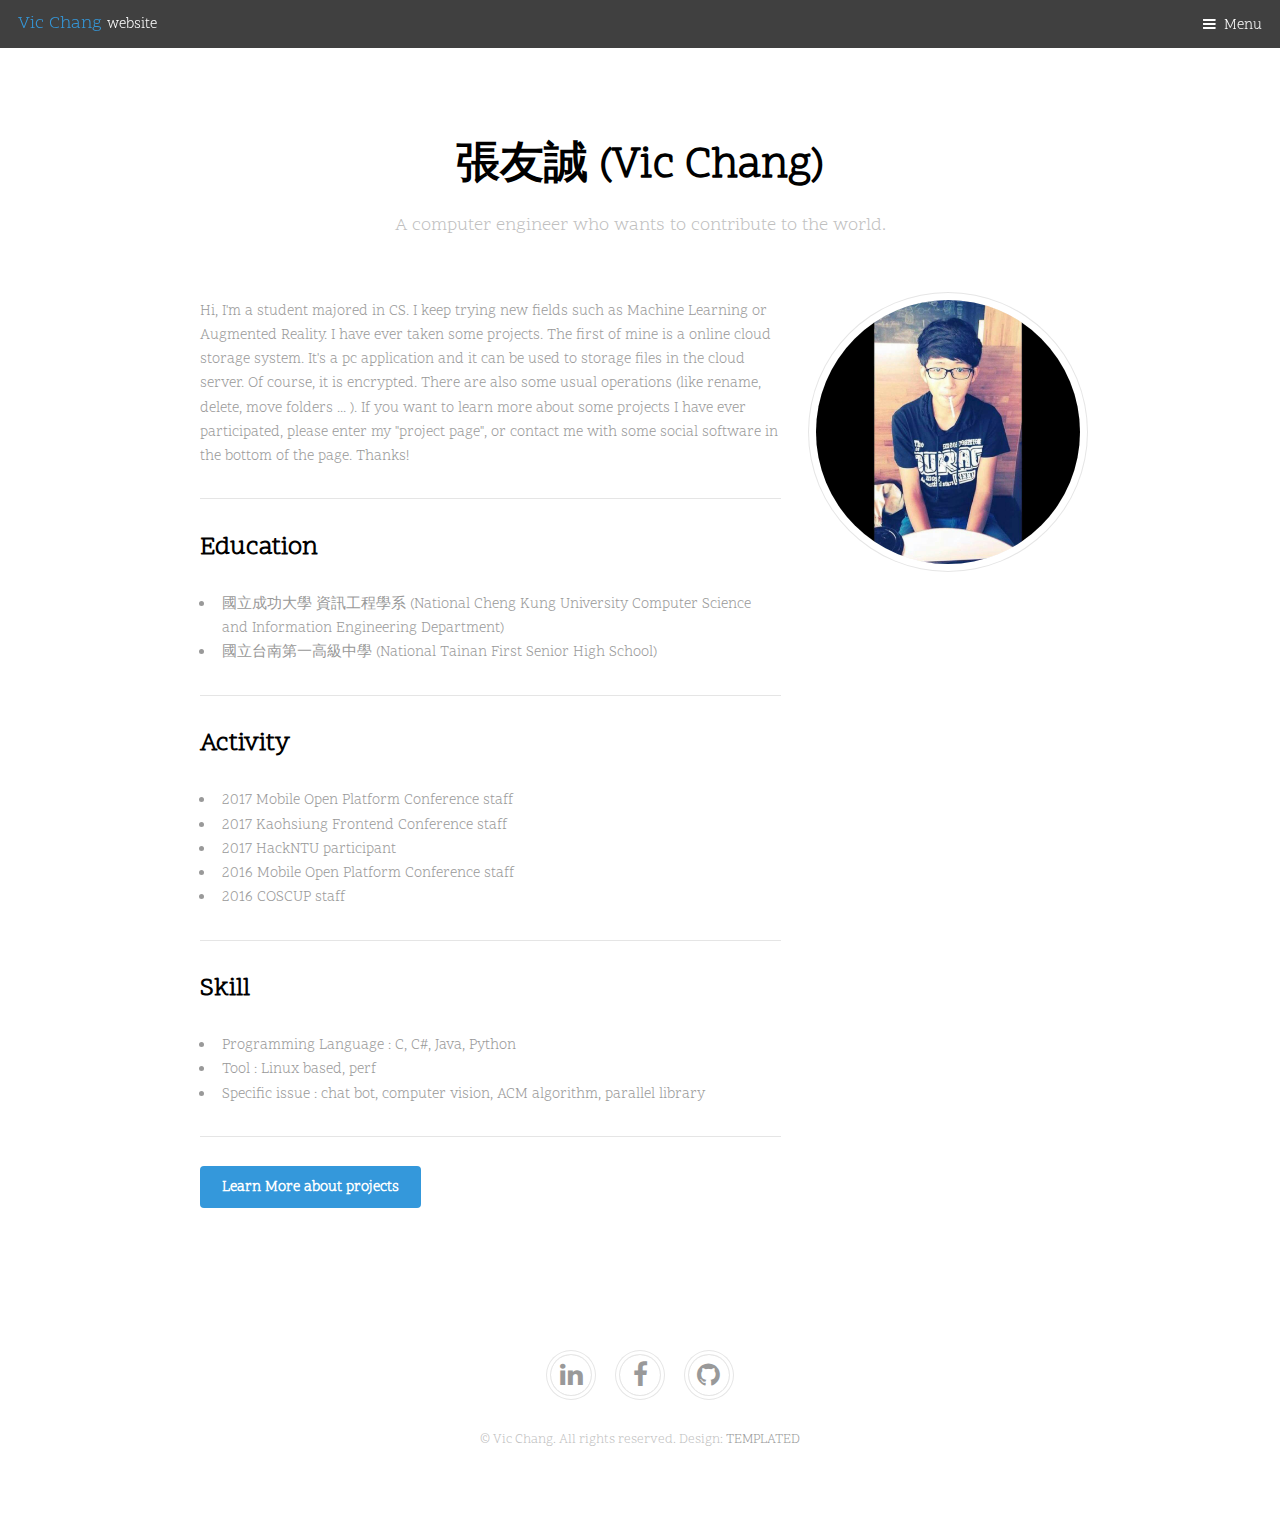
==== commit c74cfc38: "complete self introduction page" ====
--- a/introduction.html
+++ b/introduction.html
@@ -27,6 +27,7 @@
 				<ul class="links">
 					<li><a href="index.html">Home</a></li>
 					<li><a href="introduction.html">Introduction</a></li>
+					<li><a href="#">Project</a></li>
 				</ul>
 			</nav>
 
@@ -42,63 +43,54 @@
 							</header>
 							<div class="flex flex-2">
 								<div class="col col2">
-									<h3>Suspendisse quis massa vel justo</h3>
-									<p>Etiam posuere hendrerit arcu, ac blandit nulla. Sed congue malesuada nibh, a varius odio vehicula aliquet. Aliquam consequat, nunc quis sollicitudin aliquet, enim magna cursus auctor lacinia nunc ex blandit augue. Ut vitae neque fermentum, luctus elit fermentum, porta augue. Nullam ultricies, turpis at fermentum iaculis, nunc justo dictum dui, non aliquet erat nibh non ex.</p>
-									<p>Sed congue malesuada nibh, a varius odio vehicula aliquet. Aliquam consequat, nunc quis sollicitudin aliquet, enim magna cursus auctor lacinia nunc ex blandit augue. Ut vitae neque fermentum, luctus elit fermentum, porta augue. Nullam ultricies, turpis at fermentum iaculis, nunc justo dictum dui, non aliquet erat nibh non ex. Sed sollicitudin bibendum ultricies. Vivamus tristique justo lacinia dui tempus consequat. Integer tristique eu nisi nec fermentum. Ut malesuada quis massa at ultricies. Donec gravida ipsum in augue volutpat laoreet. Ut lobortis turpis sit amet sodales ultrices.</p>
+									<p> 
+										Hi, I'm a student majored in CS. I keep trying new fields such as Machine Learning or Augmented Reality. 
+										I have ever taken some projects. The first of mine is a online cloud storage system. It's a pc application and it can be used to storage files in the cloud server. 
+										Of course, it is encrypted. There are also some usual operations (like rename, delete, move folders ... ). 
+										If you want to learn more about some projects I have ever participated, please enter my "project page", or contact me with some social software in the bottom of the page. Thanks! 
+									</p>
+									<hr>
+									<h3>Education</h3>
+									<ul>
+										<li>國立成功大學 資訊工程學系 (National Cheng Kung University Computer Science and Information Engineering Department)</li>
+										<li>國立台南第一高級中學 (National Tainan First Senior High School)</li>
+									</ul>
+									<hr>
+									<h3>Activity</h3>
+									<ul>
+										<li>2017 Mobile Open Platform Conference staff</li>
+										<li>2017 Kaohsiung Frontend Conference staff</li>
+										<li>2017 HackNTU participant</li>
+										<li>2016 Mobile Open Platform Conference staff</li>
+										<li>2016 COSCUP staff</li>
+									</ul>
+									<hr>
+									<h3>Skill</h3>
+									<ul>
+										<li>Programming Language : C, C#, Java, Python</li>
+										<li>Tool : Linux based, perf</li>
+										<li>Specific issue : chat bot, computer vision, ACM algorithm, parallel library</li>
+									</ul>
+									<hr>
+									<a href="#" class="button">Learn More about projects</a>
 								</div>
 								<div class="col col1 first">
 									<div class="image round fit">
-										<a href="generic.html" class="link"><img src="images/pic01.jpg" alt="" /></a>
+										<img src="images/pic01.jpg" alt="" />
 									</div>
-								</div>
-							</div>
-							<p>Curabitur venenatis lorem ut finibus finibus. Ut quis eleifend libero, nec ultricies metus. Morbi magna risus, congue sit amet pellentesque eget, malesuada ut justo. Sed ac pretium quam. Ut vel ex vitae enim sagittis posuere ac id erat. Vestibulum vel ullamcorper tellus. Donec sapien massa, venenatis ac felis vel, vestibulum sagittis enim. Maecenas ut egestas lorem, nec luctus ligula. Vestibulum neque diam, aliquet non enim a, cursus lacinia metus. Aenean fringilla luctus rhoncus. Integer vulputate massa ac suscipit venenatis. Integer luctus elit non nulla fringilla, ullamcorper maximus sem congue. Integer tristique eu nisi nec fermentum. Ut malesuada quis massa at ultricies.</p>
-							<p>Donec molestie tellus eu tincidunt dignissim. Sed sollicitudin bibendum ultricies. Vivamus tristique justo lacinia dui tempus consequat. Sed hendrerit justo in nisl auctor, id rutrum tortor congue. Vivamus mattis nibh et sem rutrum, vel viverra purus viverra. Donec et justo at orci euismod hendrerit vel vel neque. Donec gravida ipsum in augue volutpat laoreet. Ut lobortis turpis sit amet sodales ultrices.</p>
-						</div>
-					</section>
-
-				<!-- Section -->
-					<section class="wrapper style1">
-						<div class="inner">
-							<header class="align-center">
-								<h2>Aliquam ipsum purus dolor</h2>
-								<p>Cras sagittis turpis sit amet est tempus, sit amet consectetur purus tincidunt.</p>
-							</header>
-							<div class="flex flex-3">
-								<div class="col align-center">
-									<div class="image round fit">
-										<img src="images/pic03.jpg" alt="" />
-									</div>
-									<p>Sed congue elit malesuada nibh, a varius odio vehicula aliquet. Aliquam consequat, nunc quis sollicitudin aliquet. </p>
-									<a href="#" class="button">Learn More</a>
-								</div>
-								<div class="col align-center">
-									<div class="image round fit">
-										<img src="images/pic05.jpg" alt="" />
-									</div>
-									<p>Sed congue elit malesuada nibh, a varius odio vehicula aliquet. Aliquam consequat, nunc quis sollicitudin aliquet. </p>
-									<a href="#" class="button">Learn More</a>
-								</div>
-								<div class="col align-center">
-									<div class="image round fit">
-										<img src="images/pic04.jpg" alt="" />
-									</div>
-									<p>Sed congue elit malesuada nibh, a varius odio vehicula aliquet. Aliquam consequat, nunc quis sollicitudin aliquet. </p>
-									<a href="#" class="button">Learn More</a>
 								</div>
 							</div>
 						</div>
 					</section>
-
 			</div>
 
 		<!-- Footer -->
 			<footer id="footer">
 				<div class="copyright">
 					<ul class="icons">
-						<li><a href="https://www.linkedin.com/in/%E5%8F%8B%E8%AA%A0-%E5%BC%B5-ab530b111/" class="icon fa-linkedin"><span class="label">Twitter</span></a></li>
-						<li><a href="https://www.facebook.com/profile.php?id=100000401295450" class="icon fa-facebook"><span class="label">Facebook</span></a></li>
-						<li><a href="https://github.com/vic85821" class="icon fa-github"><span class="label">Instagram</span></a></li>
+						<li><a target="_blank" href="https://www.linkedin.com/in/%E5%8F%8B%E8%AA%A0-%E5%BC%B5-ab530b111/" class="icon fa-linkedin"><span class="label">Twitter</span></a></li>
+						<li><a target="_blank" href="https://www.facebook.com/profile.php?id=100000401295450" class="icon fa-facebook"><span class="label">Facebook</span></a></li>
+						<li><a target="_blank" href="https://github.com/vic85821" class="icon fa-github"><span class="label">Instagram</span></a></li>
 					</ul>
 					<p>&copy; Vic Chang. All rights reserved. Design: <a href="https://templated.co">TEMPLATED</a></p>
 				</div>
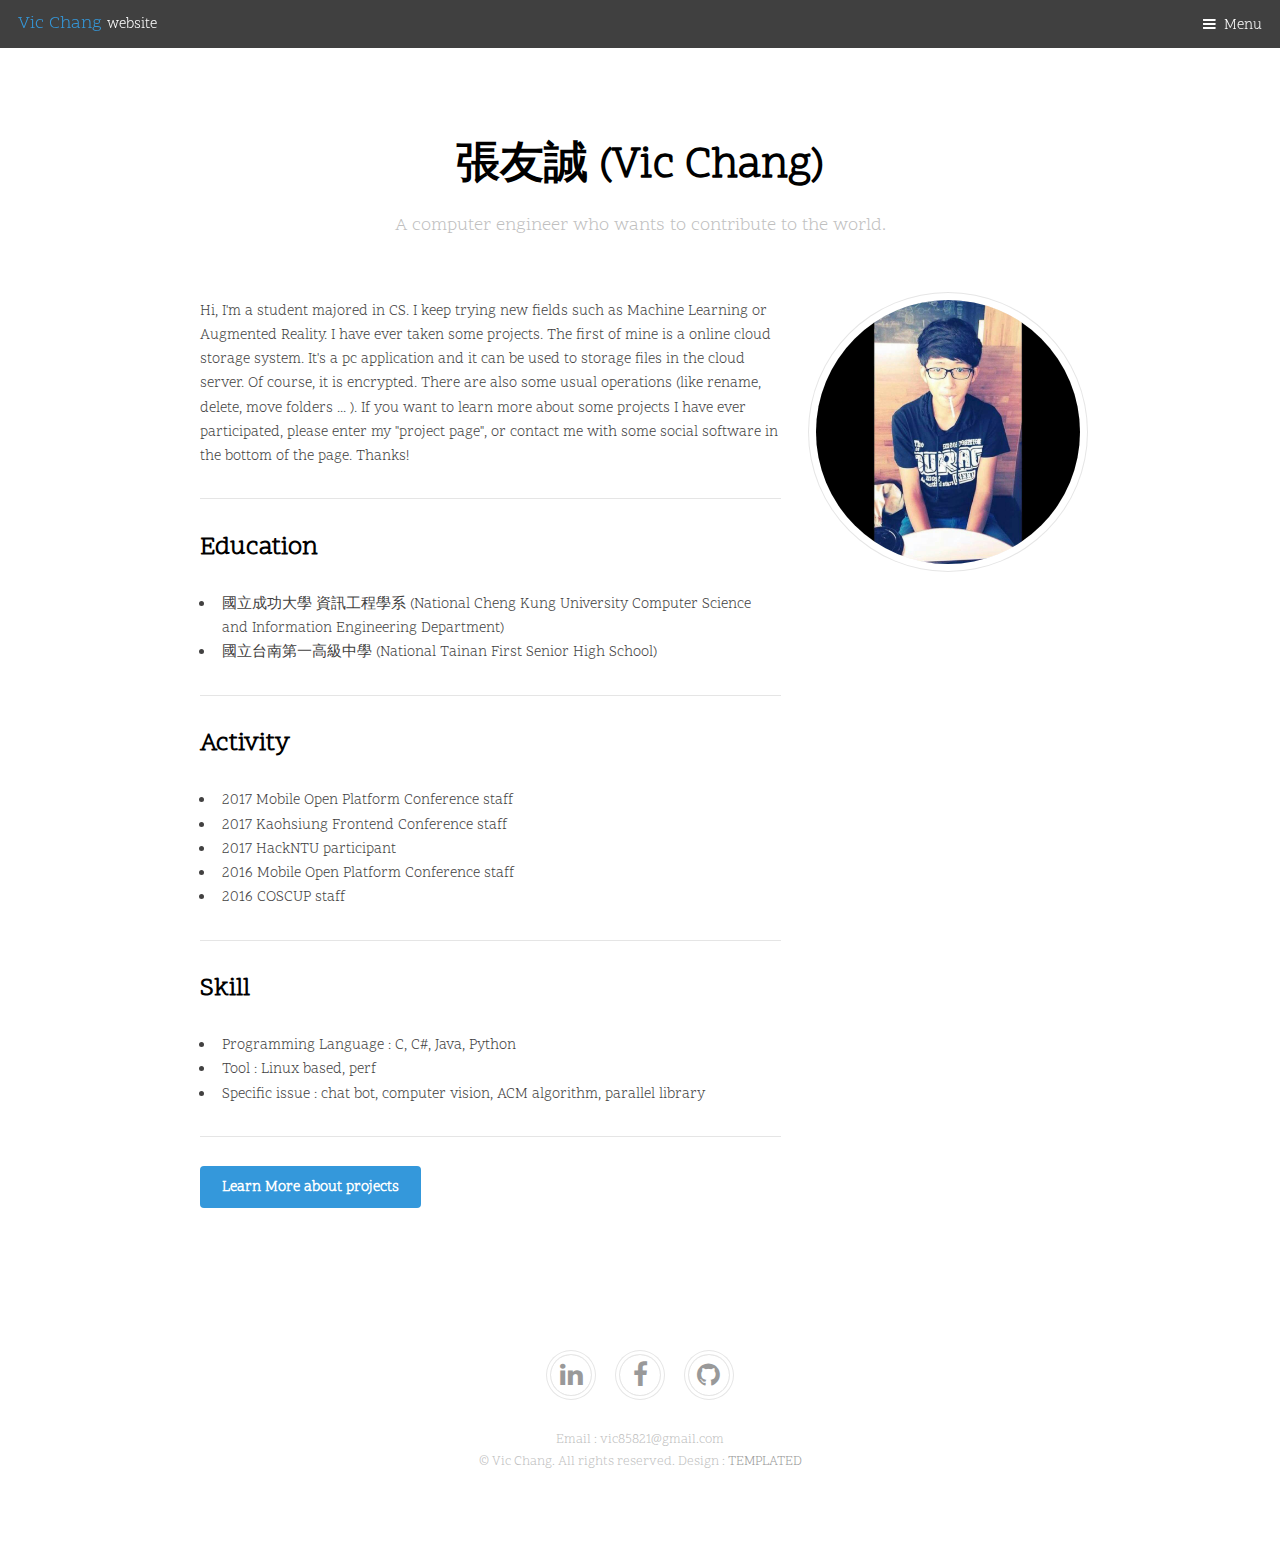
==== commit 3ab61539: "add some projects introduction" ====
--- a/introduction.html
+++ b/introduction.html
@@ -6,7 +6,7 @@
 -->
 <html>
 	<head>
-		<title>Vic Chang website</title>
+		<title>Vic Chang</title>
 		<meta name="author" content="Vic.Chang">
         <meta name="description" content="My Personal Website">
         <meta name="keywords" content="Vic Chang">
@@ -27,7 +27,8 @@
 				<ul class="links">
 					<li><a href="index.html">Home</a></li>
 					<li><a href="introduction.html">Introduction</a></li>
-					<li><a href="#">Project</a></li>
+					<li><a href="project.html">Project</a></li>
+					<li><a href="#footer">Contact</a></li>
 				</ul>
 			</nav>
 
@@ -72,7 +73,7 @@
 										<li>Specific issue : chat bot, computer vision, ACM algorithm, parallel library</li>
 									</ul>
 									<hr>
-									<a href="#" class="button">Learn More about projects</a>
+									<a href="project.html" class="button">Learn More about projects</a>
 								</div>
 								<div class="col col1 first">
 									<div class="image round fit">
@@ -88,11 +89,15 @@
 			<footer id="footer">
 				<div class="copyright">
 					<ul class="icons">
-						<li><a target="_blank" href="https://www.linkedin.com/in/%E5%8F%8B%E8%AA%A0-%E5%BC%B5-ab530b111/" class="icon fa-linkedin"><span class="label">Twitter</span></a></li>
+						<li><a target="_blank" href="https://www.linkedin.com/in/%E5%8F%8B%E8%AA%A0-%E5%BC%B5-ab530b111/" class="icon fa-linkedin"><span class="label">linkedin</span></a></li>
 						<li><a target="_blank" href="https://www.facebook.com/profile.php?id=100000401295450" class="icon fa-facebook"><span class="label">Facebook</span></a></li>
-						<li><a target="_blank" href="https://github.com/vic85821" class="icon fa-github"><span class="label">Instagram</span></a></li>
+						<li><a target="_blank" href="https://github.com/vic85821" class="icon fa-github"><span class="label">github</span></a></li>
 					</ul>
-					<p>&copy; Vic Chang. All rights reserved. Design: <a href="https://templated.co">TEMPLATED</a></p>
+					<p>
+						Email : vic85821@gmail.com
+						<br>
+						&copy; Vic Chang. All rights reserved. Design : <a href="https://templated.co">TEMPLATED</a>
+					</p>
 				</div>
 			</footer>
 
--- a/assets/css/main.css
+++ b/assets/css/main.css
@@ -1586,7 +1586,7 @@
 
 	body {
 		background-color: #fff;
-		color: #999999;
+		color: #424141;
 	}
 
 	body, input, select, textarea {
@@ -1725,7 +1725,8 @@
 	}
 
 	h5 {
-		font-size: 0.9em;
+		font-size: 1.2em;
+		color: #B4B3B3;
 	}
 
 	h6 {
@@ -1816,7 +1817,7 @@
 		color: #000;
 	}
 
-	h1, h2, h3, h4, h5, h6 {
+	h1, h2, h3{
 		color: #000;
 	}
 
@@ -2391,7 +2392,7 @@
 
 	input[type="checkbox"] + label,
 	input[type="radio"] + label {
-		color: #999999;
+		color: #424141;
 	}
 
 		input[type="checkbox"] + label:before,
@@ -2896,7 +2897,7 @@
 
 		.wrapper.style1 {
 			background-color: #fafafa;
-			color: #999999;
+			color: #424141;
 		}
 
 			.wrapper.style1 input, .wrapper.style1 select, .wrapper.style1 textarea {
